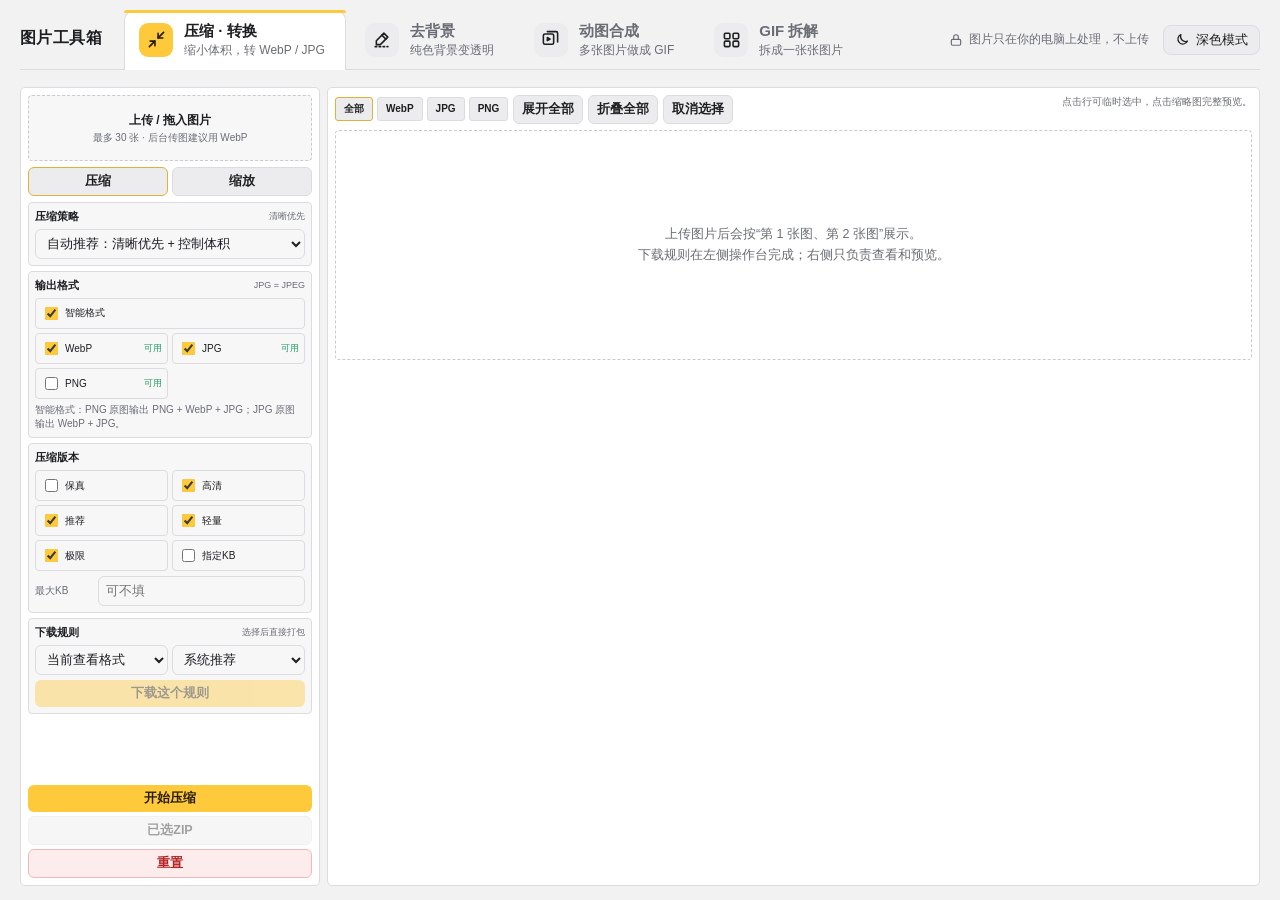
==== public/compress/index.html @ 9d36c6ed "Add files via upload" ====
<!doctype html>
<html lang="zh-CN">
<head>
<meta charset="utf-8">
<meta name="viewport" content="width=device-width,initial-scale=1,viewport-fit=cover">
<title>智能图片处理</title>
<style>
:root{--c-deep:#141517;--c-sunk:#1a1b1e;--c-bg:#1c1d20;--c-head:#202125;--c-onAccent:#231a00;--c-panel:#242529;--c-row:#26272b;--c-best:#27241b;--c-s2:#2a2b30;--c-dropHi:#2c2820;--c-btn:#2d2e33;--c-sel:#2f2a1a;--c-selBest:#352d17;--c-line:#36383e;--c-dangerBg:#3a2224;--c-badge:#3a3019;--c-tabOn:#3a321c;--c-line2:#45474e;--c-good:#5bd39a;--c-dangerLine:#6a3033;--c-badgeLine:#6b5420;--c-tabOnLine:#8a6e22;--c-muted:#9a9ba3;--c-muted2:#a9aab1;--c-text:#ededef;--c-red:#f07272;--c-dangerText2:#f49a9a;--c-dangerText:#ffc2c2;--c-accent:#ffc93c;--c-recText:#ffd36b}
:root[data-theme="light"]{--c-deep:#e9e9ec;--c-sunk:#f7f7f8;--c-bg:#f2f2f3;--c-head:#f7f7f8;--c-onAccent:#231a00;--c-panel:#ffffff;--c-row:#fafafb;--c-best:#fffaeb;--c-s2:#efeff1;--c-dropHi:#fff6dc;--c-btn:#ececee;--c-sel:#fff6dc;--c-selBest:#ffefbf;--c-line:#dcdce0;--c-dangerBg:#fdecec;--c-badge:#fff1c4;--c-tabOn:#fff1c4;--c-line2:#c9cacf;--c-good:#1f9d62;--c-dangerLine:#f2b8b8;--c-badgeLine:#e6c46a;--c-tabOnLine:#e0b23a;--c-muted:#6b6d75;--c-muted2:#5d5f66;--c-text:#1d1e21;--c-red:#d64545;--c-dangerText2:#c23b3b;--c-dangerText:#b42323;--c-accent:#ffc93c;--c-recText:#9a6a00}

:root{
  --bg:var(--c-bg);
  --panel:var(--c-panel);
  --line:var(--c-line);
  --line2:var(--c-line2);
  --text:var(--c-text);
  --muted:var(--c-muted);
  --green:var(--c-accent);
  --gold:var(--c-accent);
  --red:var(--c-red);
}
*{box-sizing:border-box}
html,body{
  margin:0;
  height:100%;
  overflow:hidden;
  background:var(--bg);
  color:var(--text);
  font-family:-apple-system,BlinkMacSystemFont,"Segoe UI",Roboto,Arial,"PingFang SC","Microsoft YaHei",sans-serif;
}
body{padding:8px;font-size:12px}
button,input,select{font:inherit}
button{
  border:0;
  border-radius:4px;
  padding:6px 8px;
  font-weight:700;
  cursor:pointer;
  background:var(--c-text);
  color:var(--c-bg);
  line-height:1.2;
}
button.primary{background:var(--green);color:var(--c-onAccent)}
button.gold{background:var(--gold);color:var(--c-onAccent)}
button.ghost{background:var(--c-btn);border:1px solid var(--line);color:var(--text)}
button.danger{background:var(--c-dangerBg);border:1px solid var(--c-dangerLine);color:var(--c-dangerText)}
button:disabled{opacity:.42;cursor:not-allowed}
input,select{
  width:100%;
  background:var(--c-sunk);
  border:1px solid var(--line);
  border-radius:4px;
  color:var(--text);
  padding:6px 7px;
  outline:none;
  height:30px;
}
input:focus,select:focus{border-color:var(--green)}
.hidden{display:none!important}
.wrap{
  height:100%;
  max-width:1600px;
  margin:0 auto;
  display:flex;
  flex-direction:column;
  gap:7px;
}
.top{
  height:42px;
  flex:0 0 auto;
  display:flex;
  align-items:center;
  justify-content:space-between;
  gap:8px;
  background:var(--c-panel);
  border:1px solid var(--line);
  border-radius:5px;
  padding:6px 8px;
}
.brand{display:flex;align-items:center;gap:8px;min-width:0}
.logo{width:22px;height:22px;border-radius:3px;background:linear-gradient(135deg,var(--green),var(--gold))}
.brand h1{font-size:14px;line-height:1.1;margin:0}
.brand p{font-size:10px;color:var(--muted);margin:2px 0 0;white-space:nowrap;overflow:hidden;text-overflow:ellipsis}
.topActions{display:flex;gap:5px;align-items:center;flex-wrap:wrap}
.app{
  flex:1 1 auto;
  min-height:0;
  display:grid;
  grid-template-columns:300px minmax(0,1fr);
  gap:7px;
  overflow:hidden;
}
.app.hideConsole{grid-template-columns:1fr}
.app.hideConsole .console{display:none}
.console{
  height:100%;
  overflow:hidden;
  background:var(--c-panel);
  border:1px solid var(--line);
  border-radius:5px;
  padding:7px;
  display:flex;
  flex-direction:column;
  gap:6px;
}
.stage{
  height:100%;
  overflow-y:auto;
  overflow-x:hidden;
  background:var(--c-panel);
  border:1px solid var(--line);
  border-radius:5px;
  padding:7px;
}
.drop{
  height:66px;
  flex:0 0 auto;
  border:1px dashed var(--line2);
  border-radius:4px;
  display:grid;
  place-items:center;
  text-align:center;
  cursor:pointer;
  background:var(--c-sunk);
  padding:6px;
}
.drop:hover,.drop.drag{border-color:var(--green);background:var(--c-dropHi)}
.drop b{display:block;font-size:12px;margin-bottom:2px}
.drop span{display:block;font-size:10px;color:var(--muted);line-height:1.35}
#fileInput{display:none}
.progress{
  display:none;
  flex:0 0 auto;
  border:1px solid var(--line);
  border-radius:4px;
  background:var(--c-sunk);
  padding:6px;
}
.progressText{
  font-size:10px;
  color:var(--c-text);
  white-space:nowrap;
  overflow:hidden;
  text-overflow:ellipsis;
  margin-bottom:5px;
}
.bar{height:5px;background:var(--c-btn);border-radius:99px;overflow:hidden}
.bar i{display:block;width:0%;height:100%;background:var(--green);border-radius:99px}
.tabs{flex:0 0 auto;display:grid;grid-template-columns:1fr 1fr;gap:4px}
.tabBtn{background:var(--c-head);border:1px solid var(--line);color:var(--muted);padding:6px}
.tabBtn.active{background:var(--c-tabOn);border-color:var(--c-tabOnLine);color:#fff}
.panel{
  display:none;
  flex:1 1 auto;
  min-height:0;
  overflow:hidden;
}
.panel.active{display:block}
.block{
  border:1px solid var(--line);
  background:var(--c-sunk);
  border-radius:4px;
  padding:6px;
  margin-bottom:5px;
}
.block h3{
  font-size:11px;
  margin:0 0 5px;
  display:flex;
  justify-content:space-between;
  align-items:center;
  gap:6px;
}
.block h3 small{font-size:9px;color:var(--muted);font-weight:400}
.grid2{display:grid;grid-template-columns:1fr 1fr;gap:4px}
.check{
  display:flex;
  align-items:center;
  gap:4px;
  background:var(--c-head);
  border:1px solid var(--line);
  border-radius:4px;
  padding:5px;
  font-size:10px;
  min-height:27px;
  user-select:none;
}
.check input{width:auto;height:auto;accent-color:var(--green)}
.check .support{margin-left:auto;font-size:9px;color:var(--c-good)}
.check .support.no{color:var(--c-dangerText2)}
.field{display:grid;grid-template-columns:58px 1fr;gap:5px;align-items:center;margin-top:5px}
.field span{font-size:10px;color:var(--muted)}
.tip{font-size:10px;color:var(--muted);line-height:1.42;margin-top:4px}
.consoleActions{
  flex:0 0 auto;
  display:grid;
  grid-template-columns:1fr 1fr;
  gap:4px;
}
.consoleActions .full{grid-column:1/-1}
.stats{display:grid;grid-template-columns:repeat(5,1fr);gap:5px;margin-bottom:7px}
.stat{background:var(--c-head);border:1px solid var(--line);border-radius:4px;padding:6px}
.stat b{display:block;font-size:14px;line-height:1.05;margin-bottom:1px}
.stat span{font-size:9px;color:var(--muted)}
.stageTools{
  display:flex;
  justify-content:space-between;
  align-items:flex-start;
  gap:6px;
  margin-bottom:6px;
}
.stageToolsLeft,.stageToolsRight{display:flex;align-items:center;gap:5px;flex-wrap:wrap}
.formatTabs{
  display:flex;
  align-items:center;
  gap:4px;
  flex-wrap:wrap;
}
.formatTab{
  background:var(--c-head);
  border:1px solid var(--line);
  color:var(--muted);
  padding:5px 8px;
  border-radius:3px;
  font-size:10px;
}
.formatTab.active{
  background:var(--c-tabOn);
  border-color:var(--c-tabOnLine);
  color:#fff;
}
.smallText{font-size:10px;color:var(--muted)}
.empty{
  min-height:230px;
  border:1px dashed var(--line2);
  border-radius:4px;
  display:grid;
  place-items:center;
  text-align:center;
  color:var(--muted);
  line-height:1.7;
  padding:20px;
}
.imageCard{border:1px solid var(--line);background:var(--c-sunk);border-radius:4px;margin-bottom:6px;overflow:hidden}
.imageHead{
  display:grid;
  grid-template-columns:84px 44px minmax(0,max-content) auto;
  justify-content:start;
  gap:6px;
  align-items:center;
  padding:6px;
  background:var(--c-head);
  border-bottom:1px solid var(--line);
}
.imageHead.collapsed{border-bottom:0}
.originalThumb{width:44px;height:44px;border-radius:3px;object-fit:contain;object-position:center;background:#fff;cursor:zoom-in}
.imageTitleLine{display:flex;align-items:center;gap:6px;min-width:0}
.indexTag{flex:0 0 auto;color:var(--c-bg);background:var(--green);border-radius:3px;padding:2px 5px;font-size:10px;font-weight:800}
.imageName{min-width:0;max-width:420px;font-weight:800;font-size:12px;white-space:nowrap;overflow:hidden;text-overflow:ellipsis}
.imageMeta{font-size:10px;color:var(--muted);line-height:1.45;margin-top:2px}
.headActions{display:flex;align-items:center;gap:4px;flex-wrap:wrap;justify-content:flex-start;margin-top:4px}
.bestBadge{background:var(--c-badge);border:1px solid var(--c-badgeLine);color:var(--c-recText);border-radius:3px;padding:4px 6px;font-size:10px;font-weight:800;white-space:nowrap}
.waitBadge{background:var(--c-row);border:1px solid var(--line);color:var(--c-muted2)}
.bestLine{
  display:grid;
  grid-template-columns:84px 34px 112px 68px 68px 68px 54px 72px 1fr;
  gap:6px;
  align-items:center;
  padding:5px 6px;
  border-top:1px solid var(--line);
  background:var(--c-row);
  font-size:10px;
  cursor:pointer;
}
.bestLine.selected{background:var(--c-sel);box-shadow:inset 3px 0 0 var(--green)}
.bestLine .miniThumb{width:34px;height:34px}
.resultTable{border-top:1px solid var(--line)}
.rowHeader,.resultRow{
  display:grid;
  grid-template-columns:84px 34px 112px 68px 68px 68px 54px 72px 1fr;
  gap:6px;
  align-items:center;
}
.rowHeader{padding:4px 6px;color:var(--muted);font-size:9px;background:var(--c-panel);border-bottom:1px solid var(--line)}
.resultRow{
  min-height:38px;
  padding:4px 6px;
  font-size:10px;
  border-bottom:1px solid var(--c-btn);
  cursor:pointer;
  transition:background .12s;
}
.resultRow:last-child{border-bottom:0}
.resultRow:hover{background:var(--c-s2)}
.resultRow.best{background:var(--c-best)}
.resultRow.selected{background:var(--c-sel);box-shadow:inset 3px 0 0 var(--green)}
.resultRow.selected.best{background:var(--c-selBest);box-shadow:inset 3px 0 0 var(--gold)}
.resultThumb,.miniThumb{border-radius:3px;object-fit:contain;object-position:center;background:#fff;cursor:zoom-in}
.resultThumb{width:34px;height:34px}
.mainText b{display:block;font-size:10px;margin-bottom:1px;white-space:nowrap;overflow:hidden;text-overflow:ellipsis}
.mainText small{display:block;font-size:9px;color:var(--muted)}
.good{color:var(--c-good)}
.bad{color:var(--c-dangerText2)}
.useText{font-size:9px;color:var(--muted);white-space:nowrap;overflow:hidden;text-overflow:ellipsis}
.downloadBtn{font-size:12px;padding:7px 0;border-radius:6px;justify-self:stretch;width:100%}
.recText{color:var(--c-recText);font-weight:700}
.pending{padding:8px;color:var(--muted);font-size:10px;line-height:1.5;border-top:1px solid var(--line)}
.modal{
  position:fixed;
  inset:0;
  background:rgba(0,0,0,.82);
  display:none;
  align-items:center;
  justify-content:center;
  padding:10px;
  z-index:99;
}
.modal.show{display:flex}
.modalBox{
  width:calc(100vw - 20px);
  height:calc(100vh - 20px);
  max-width:1280px;
  max-height:920px;
  background:var(--c-deep);
  border:1px solid var(--line2);
  border-radius:5px;
  overflow:hidden;
  display:flex;
  flex-direction:column;
}
.modalHead{
  height:36px;
  flex:0 0 auto;
  display:flex;
  align-items:center;
  justify-content:space-between;
  border-bottom:1px solid var(--line);
  padding:0 8px;
  font-size:11px;
}
.modalBody{
  flex:1 1 auto;
  min-height:0;
  display:flex;
  align-items:center;
  justify-content:center;
  overflow:hidden;
  background:var(--c-text);
  padding:8px;
}
.modalBody img{
  display:block;
  width:auto;
  height:auto;
  max-width:100%;
  max-height:100%;
  object-fit:contain;
  object-position:center center;
}
.dlBar{
  position:sticky;
  top:0;
  z-index:5;
  display:flex;
  align-items:center;
  gap:6px;
  flex-wrap:wrap;
  margin-bottom:7px;
  padding:6px;
  background:var(--c-head);
  border:1px solid var(--line);
  border-radius:4px;
}
.dlInfo{font-size:11px;color:var(--muted);margin-left:6px;line-height:1.4}
.dlInfo b{color:var(--text)}
.dlBar .big{width:150px;height:32px;padding:0;font-size:12px;text-align:center}
.dlBar .check{min-height:30px}
@media(max-width:1080px){
  html,body{overflow:auto;height:auto}
  .wrap{height:auto}
  .app{grid-template-columns:1fr;height:auto;overflow:visible}
  .console{height:auto;overflow:visible}
  .stage{height:auto;overflow:visible}
  .stats{grid-template-columns:repeat(3,1fr)}
}
@media(max-width:760px){
  body{padding:6px}
  .top{height:auto;align-items:flex-start;flex-direction:column}
  .brand p{white-space:normal}
  .stats{grid-template-columns:repeat(2,1fr)}
  .stageTools{flex-direction:column}
  .imageHead{grid-template-columns:84px 40px minmax(0,1fr) auto}
  .originalThumb{width:40px;height:40px}
  .rowHeader{display:none}
  .resultRow,.bestLine{grid-template-columns:84px 32px 1fr 60px 60px;gap:5px}
  .resultRow .hideMobile,.bestLine .hideMobile{display:none}
  body{padding-bottom:130px}
  .dlBar{position:fixed;left:0;right:0;bottom:0;top:auto;margin:0;border-radius:0;border-width:1px 0 0;z-index:50}
  .dlInfo{width:100%;margin-left:0;order:-1}
}

/* ---- 和全站统一 ---- */
body{padding:0 20px 14px;font-size:12.5px}
.wrap{max-width:1440px}
.wrap>.appbar{margin-bottom:10px}
button{border-radius:6px}
input,select{border-radius:6px}

:root[data-theme="light"] button:not(.primary):not(.gold):not(.ghost):not(.danger){background:#ececee;color:#1d1e21}
</style>
<link rel="stylesheet" href="../assets/site.css">
<script src="../assets/site.js"></script>
</head>
<body>
<div class="wrap">
  <header class="appbar" data-active="compress"></header>

  <main id="app" class="app">
    <aside class="console">
      <label id="drop" class="drop" for="fileInput">
        <div>
          <b>上传 / 拖入图片</b>
          <span>最多 30 张 · 后台传图建议用 WebP</span>
        </div>
        <input id="fileInput" type="file" accept="image/*" multiple>
      </label>

      <div id="progress" class="progress">
        <div id="progressText" class="progressText">准备处理...</div>
        <div class="bar"><i id="progressBar"></i></div>
      </div>

      <div class="tabs">
        <button id="tabCompress" class="tabBtn active">压缩</button>
        <button id="tabResize" class="tabBtn">缩放</button>
      </div>

      <div id="panelCompress" class="panel active">
        <div class="block">
          <h3>压缩策略 <small>清晰优先</small></h3>
          <select id="smartMode">
            <option value="balanced" selected>自动推荐：清晰优先 + 控制体积</option>
            <option value="banner">Banner / 主图：高清优先</option>
            <option value="thumb">缩略图 / 列表：清晰后再减体积</option>
          </select>
        </div>

        <div class="block">
          <h3>输出格式 <small>JPG = JPEG</small></h3>
          <label class="check" style="margin-bottom:4px">
            <input id="autoFormat" type="checkbox" checked>智能格式
          </label>
          <div id="formatBox" class="grid2">
            <label class="check"><input type="checkbox" value="image/webp" checked>WebP <span id="s-webp" class="support">检测</span></label>
            <label class="check"><input type="checkbox" value="image/jpeg" checked>JPG <span id="s-jpeg" class="support">检测</span></label>
            <label class="check"><input type="checkbox" value="image/png">PNG <span id="s-png" class="support">检测</span></label>
          </div>
          <div class="tip">智能格式：PNG 原图输出 PNG + WebP + JPG；JPG 原图输出 WebP + JPG。</div>
        </div>

        <div class="block">
          <h3>压缩版本 <small></small></h3>
          <div id="profileBox" class="grid2">
            <label class="check"><input type="checkbox" value="max">保真</label>
            <label class="check"><input type="checkbox" value="high" checked>高清</label>
            <label class="check"><input type="checkbox" value="recommend" checked>推荐</label>
            <label class="check"><input type="checkbox" value="light" checked>轻量</label>
            <label class="check"><input type="checkbox" value="tiny" checked>极限</label>
            <label class="check"><input type="checkbox" value="custom">指定KB</label>
          </div>
          <div class="field"><span>最大KB</span><input id="customKb" type="number" min="1" placeholder="可不填"></div>
        </div>

        <div class="block">
          <h3>下载规则 <small>选择后直接打包</small></h3>
          <div class="grid2">
            <select id="packFormatSelect">
              <option value="current">当前查看格式</option>
              <option value="all">全部格式</option>
              <option value="image/webp">WebP</option>
              <option value="image/jpeg">JPG</option>
              <option value="image/png">PNG</option>
            </select>
            <select id="packProfileSelect">
              <option value="best">系统推荐</option>
              <option value="max">保真</option>
              <option value="high">高清</option>
              <option value="recommend">推荐</option>
              <option value="light">轻量</option>
              <option value="tiny">极限</option>
              <option value="custom">指定KB</option>
              <option value="smallest">最小体积</option>
              <option value="banner">Banner包</option>
              <option value="thumb">缩略图包</option>
              <option value="all">全部压缩</option>
            </select>
          </div>
          <button id="downloadRuleBtn" class="gold full" style="width:100%;margin-top:5px" disabled>下载这个规则</button>
        </div>
      </div>

      <div id="panelResize" class="panel">
        <div class="block">
          <h3>缩放方式 <small>保持原格式</small></h3>
          <select id="resizeMode">
            <option value="batch" selected>批量尺寸</option>
            <option value="maxEdge">限制最长边</option>
            <option value="width">指定宽度，高度等比</option>
            <option value="height">指定高度，宽度等比</option>
            <option value="percent">按百分比缩放</option>
          </select>
          <div class="field"><span>数值</span><input id="resizeValue" type="number" min="1" placeholder="800 / 50"></div>
          <div class="tip">缩放只改像素尺寸，不改变图片格式。</div>
        </div>

        <div class="block">
          <h3>批量尺寸 <small>原格式输出</small></h3>
          <input id="batchSizes" type="text" value="16,32,168,192,512">
          <label class="check" style="margin-top:4px">
            <input id="squareCrop" type="checkbox">居中裁剪成正方形
          </label>
          <label class="check" style="margin-top:4px">
            <input id="makeIco" type="checkbox">额外生成 favicon.ico
          </label>
          <div class="tip">普通缩放完整等比显示；只有勾选裁剪才会裁成正方形。</div>
        </div>
      </div>

      <div id="compressActions" class="consoleActions">
        <button id="startCompressBtn" class="primary full">开始压缩</button>
        <button id="downloadSelectedBtn" class="ghost full" disabled>已选ZIP</button>
        <button id="clearBtn" class="danger full">重置</button>
      </div>

      <div id="resizeActions" class="consoleActions hidden">
        <button id="startResizeBtn" class="primary full">开始缩放</button>
        <button id="downloadResizePackBtn" class="gold" disabled>缩放包</button>
        <button id="downloadIcoPackBtn" class="ghost" disabled>ICO包</button>
        <button id="downloadSelectedResizeBtn" class="ghost" disabled>已选ZIP</button>
        <button id="clearBtn2" class="danger full">重置</button>
      </div>
    </aside>

    <section class="stage">
      <div id="dlBar" class="dlBar hidden">
        <button id="dlAllZipBtn" class="gold big">一键下载 (ZIP)</button>
        <button id="dlAllFilesBtn" class="ghost big" title="不打包，逐张保存；浏览器首次会询问是否允许下载多个文件">逐张下载</button>
        <div class="dlInfo"><b id="dlTitle">一键下载</b><br><span id="dlDesc">-</span></div>
      </div>


      <div class="stageTools">
        <div class="stageToolsLeft">
          <div id="formatTabs" class="formatTabs">
            <button class="formatTab active" data-format="all">全部</button>
            <button class="formatTab" data-format="image/webp">WebP</button>
            <button class="formatTab" data-format="image/jpeg">JPG</button>
            <button class="formatTab" data-format="image/png">PNG</button>
          </div>

          <button id="expandAllBtn" class="ghost">展开全部</button>
          <button id="collapseAllBtn" class="ghost">折叠全部</button>
          <button id="selectNoneBtn" class="ghost">取消选择</button>
        </div>

        <div class="stageToolsRight">
          <span class="smallText">点击行可临时选中，点击缩略图完整预览。</span>
        </div>
      </div>

      <div id="list">
        <div class="empty">
          上传图片后会按“第 1 张图、第 2 张图”展示。<br>
          下载规则在左侧操作台完成；右侧只负责查看和预览。
        </div>
      </div>
    </section>
  </main>
</div>

<div id="modal" class="modal">
  <div class="modalBox">
    <div class="modalHead">
      <b id="modalTitle">图片预览</b>
      <button id="modalClose" class="ghost">关闭</button>
    </div>
    <div class="modalBody">
      <img id="modalImg" src="" alt="">
    </div>
  </div>
</div>

<script>
(function(){
  'use strict';

  var MAX_FILES = 30;
  var uploads = [];
  var groups = [];
  var results = [];
  var urls = [];
  var processing = false;
  var support = {};
  var browserWorker = null;
  var workerResolvers = {};
  var currentTab = 'compress';
  var currentFormatFilter = 'all';

  var els = {
    app:document.getElementById('app'),
    fileInput:document.getElementById('fileInput'),
    drop:document.getElementById('drop'),
    list:document.getElementById('list'),

    tabCompress:document.getElementById('tabCompress'),
    tabResize:document.getElementById('tabResize'),
    panelCompress:document.getElementById('panelCompress'),
    panelResize:document.getElementById('panelResize'),

    compressActions:document.getElementById('compressActions'),
    resizeActions:document.getElementById('resizeActions'),

    formatTabs:document.getElementById('formatTabs'),

    packFormatSelect:document.getElementById('packFormatSelect'),
    packProfileSelect:document.getElementById('packProfileSelect'),
    downloadRuleBtn:document.getElementById('downloadRuleBtn'),

    startCompressBtn:document.getElementById('startCompressBtn'),
    startResizeBtn:document.getElementById('startResizeBtn'),

    clearBtn:document.getElementById('clearBtn'),
    clearBtn2:document.getElementById('clearBtn2'),

    downloadSelectedBtn:document.getElementById('downloadSelectedBtn'),

    downloadResizePackBtn:document.getElementById('downloadResizePackBtn'),
    downloadIcoPackBtn:document.getElementById('downloadIcoPackBtn'),
    downloadSelectedResizeBtn:document.getElementById('downloadSelectedResizeBtn'),

    expandAllBtn:document.getElementById('expandAllBtn'),
    collapseAllBtn:document.getElementById('collapseAllBtn'),
    selectNoneBtn:document.getElementById('selectNoneBtn'),

    progress:document.getElementById('progress'),
    progressText:document.getElementById('progressText'),
    progressBar:document.getElementById('progressBar'),

    modal:document.getElementById('modal'),
    modalImg:document.getElementById('modalImg'),
    modalTitle:document.getElementById('modalTitle'),
    modalClose:document.getElementById('modalClose'),

    dlBar:document.getElementById('dlBar'),
    dlTitle:document.getElementById('dlTitle'),
    dlDesc:document.getElementById('dlDesc'),
    dlAllZipBtn:document.getElementById('dlAllZipBtn'),
    dlAllFilesBtn:document.getElementById('dlAllFilesBtn')
  };

  init();

  async function init(){
    window.__addFiles = addFiles;
    bind();
    await detectSupport();
    createLocalWorker();
    render();
    updateStats();
    updateButtons();
  }

  function bind(){
    els.tabCompress.onclick = function(){ switchTab('compress'); };
    els.tabResize.onclick = function(){ switchTab('resize'); };

    els.fileInput.onchange = function(e){ addFiles(e.target.files); };

    els.drop.ondragover = function(e){
      e.preventDefault();
      els.drop.classList.add('drag');
    };

    els.drop.ondragleave = function(){
      els.drop.classList.remove('drag');
    };

    els.drop.ondrop = function(e){
      e.preventDefault();
      els.drop.classList.remove('drag');
      addFiles(e.dataTransfer.files);
    };

    els.formatTabs.onclick = function(e){
      var btn = e.target.closest('[data-format]');
      if(!btn) return;

      currentFormatFilter = btn.getAttribute('data-format');

      Array.prototype.slice.call(document.querySelectorAll('.formatTab')).forEach(function(x){
        x.classList.toggle('active', x === btn);
      });

      render();
      updateButtons();
    };

    els.downloadRuleBtn.onclick = function(){
      var items = getRuleDownloadItems();
      var formatLabel = formatPackName(resolveChosenFormat(els.packFormatSelect.value));
      var profileLabel = els.packProfileSelect.value;
      downloadZip(items, formatLabel + '-' + profileLabel + '.zip', formatLabel + '-' + profileLabel);
    };

    els.startCompressBtn.onclick = function(){ start('compress'); };
    els.startResizeBtn.onclick = function(){ start('resize'); };

    els.clearBtn.onclick = clearAll;
    els.clearBtn2.onclick = clearAll;


    els.downloadSelectedBtn.onclick = function(){
      downloadZip(results.filter(function(r){ return r.selected; }), 'selected-images.zip', 'Selected');
    };

    els.downloadSelectedResizeBtn.onclick = function(){
      downloadZip(results.filter(function(r){ return r.selected; }), 'selected-results.zip', 'Selected');
    };



    els.downloadResizePackBtn.onclick = function(){
      downloadZip(results.filter(function(r){ return r.mode === 'resize'; }), 'resize-package.zip', 'Resize');
    };

    els.downloadIcoPackBtn.onclick = function(){
      downloadZip(results.filter(function(r){ return r.mode === 'ico'; }), 'ico-package.zip', 'ICO');
    };

    els.expandAllBtn.onclick = function(){
      uploads.forEach(function(u){ u.collapsed = false; });
      render();
    };

    els.collapseAllBtn.onclick = function(){
      uploads.forEach(function(u){ u.collapsed = true; });
      render();
    };

    els.selectNoneBtn.onclick = function(){
      results.forEach(function(r){ r.selected = false; });
      render();
      updateStats();
      updateButtons();
    };

    els.list.onclick = function(e){
      var preview = e.target.closest('[data-preview]');
      if(preview){
        var type = preview.getAttribute('data-preview-type');

        if(type === 'original'){
          var u = uploads[Number(preview.getAttribute('data-index'))];
          if(u) openModal(u.url, u.name + ' / 原图 / ' + formatBytes(u.size));
          return;
        }

        var r = findResult(preview.getAttribute('data-preview'));
        if(r) openModal(r.url, r.sourceName + ' / ' + r.format + ' · ' + (r.displayProfileName || r.profileName) + ' / ' + formatBytes(r.size));
        return;
      }

      var download = e.target.closest('[data-download]');
      if(download){
        var r2 = findResult(download.getAttribute('data-download'));
        if(r2) downloadBlob(r2.blob, r2.singleName);
        return;
      }

      var toggle = e.target.closest('[data-toggle-card]');
      if(toggle){
        var index = Number(toggle.getAttribute('data-toggle-card'));
        if(uploads[index]){
          uploads[index].collapsed = !uploads[index].collapsed;
          render();
        }
        return;
      }

      var row = e.target.closest('[data-row-id]');
      if(row){
        var r3 = findResult(row.getAttribute('data-row-id'));
        if(r3){
          r3.selected = !r3.selected;
          render();
          updateStats();
          updateButtons();
        }
      }
    };

    els.dlAllZipBtn.onclick = function(){ quickDownloadZip(); };
    els.dlAllFilesBtn.onclick = function(){ quickDownloadFiles(getQuickItems()); };

    els.modalClose.onclick = closeModal;
    els.modal.onclick = function(e){ if(e.target === els.modal) closeModal(); };
    document.onkeydown = function(e){ if(e.key === 'Escape') closeModal(); };
  }

  function switchTab(name){
    currentTab = name;
    var isCompress = name === 'compress';

    els.tabCompress.classList.toggle('active', isCompress);
    els.tabResize.classList.toggle('active', !isCompress);

    els.panelCompress.classList.toggle('active', isCompress);
    els.panelResize.classList.toggle('active', !isCompress);

    els.compressActions.classList.toggle('hidden', !isCompress);
    els.resizeActions.classList.toggle('hidden', isCompress);

    els.formatTabs.classList.toggle('hidden', !isCompress);

    updateButtons();
    render();
  }

  function addFiles(fileList){
    var arr = Array.prototype.slice.call(fileList || []).filter(function(f){
      return /^image\//.test(f.type) || /[.](jpg|jpeg|png|webp|gif|bmp)$/i.test(f.name);
    });

    if(!arr.length) return;

    var room = MAX_FILES - uploads.length;

    if(room <= 0){
      alert('最多只能处理 ' + MAX_FILES + ' 张。');
      return;
    }

    if(arr.length > room){
      alert('最多 ' + MAX_FILES + ' 张，已自动截取。');
      arr = arr.slice(0, room);
    }

    arr.forEach(function(file){
      var url = URL.createObjectURL(file);
      urls.push(url);

      uploads.push({
        file:file,
        url:url,
        name:file.name,
        size:file.size,
        type:file.type,
        width:0,
        height:0,
        collapsed:true
      });
    });

    clearGeneratedOnly();
    render();
    updateStats();
    updateButtons();
  }

  async function detectSupport(){
    var list = [
      ['image/webp','s-webp'],
      ['image/jpeg','s-jpeg'],
      ['image/png','s-png']
    ];

    for(var i=0;i<list.length;i++){
      var mime = list[i][0];
      var id = list[i][1];

      support[mime] = await canEncode(mime);

      var el = document.getElementById(id);
      el.textContent = support[mime] ? '可用' : '不可用';
      el.className = support[mime] ? 'support' : 'support no';

      var input = document.querySelector('#formatBox input[value="' + mime + '"]');
      if(input && !support[mime]){
        input.checked = false;
        input.disabled = true;
      }
    }
  }

  function canEncode(mime){
    return new Promise(function(resolve){
      try{
        var c = document.createElement('canvas');
        c.width = 2;
        c.height = 2;
        c.getContext('2d').fillRect(0,0,2,2);

        c.toBlob(function(b){
          resolve(!!b && b.type === mime);
        }, mime, .8);
      }catch(e){
        resolve(false);
      }
    });
  }

  function createLocalWorker(){
    var workerSource = '(' + localImageWorker.toString() + ')();';
    var blob = new Blob([workerSource], { type:'application/javascript' });
    var workerUrl = URL.createObjectURL(blob);
    browserWorker = new Worker(workerUrl);
    urls.push(workerUrl);

    browserWorker.onmessage = function(e){
      var msg = e.data || {};
      var taskId = msg.taskId;

      if(msg.type === 'progress'){
        setProgress(msg.text || '处理中...', msg.ratio);
        return;
      }

      if(msg.type === 'result'){
        receiveWorkerResult(msg);
        return;
      }

      if(msg.type === 'done'){
        if(workerResolvers[taskId]){
          workerResolvers[taskId].resolve(msg);
          delete workerResolvers[taskId];
        }
        return;
      }

      if(msg.type === 'error'){
        if(workerResolvers[taskId]){
          workerResolvers[taskId].reject(new Error(msg.error || '处理失败'));
          delete workerResolvers[taskId];
        }
      }
    };

    browserWorker.onerror = function(err){
      console.error(err);
      alert('浏览器本地处理线程启动失败，请换新版 Chrome / Edge 再试。');
    };
  }

  function receiveWorkerResult(msg){
    var r = msg.result;
    var blob = new Blob([r.buffer], { type:r.mime || 'application/octet-stream' });
    var url = URL.createObjectURL(blob);
    urls.push(url);

    var result = {
      id:r.id,
      groupId:r.groupId,
      uploadIndex:r.uploadIndex,
      sourceName:r.sourceName,
      mode:r.mode,
      mime:r.mime,
      format:r.format,
      profileId:r.profileId,
      profileName:r.profileName,
      displayProfileName:r.displayProfileName || r.profileName,
      use:r.use,
      blob:blob,
      url:url,
      size:blob.size,
      originalSize:r.originalSize,
      width:r.width,
      height:r.height,
      quality:r.quality,
      saveRate:r.saveRate,
      selected:false,
      best:false,
      singleName:r.singleName,
      downloadName:r.downloadName
    };

    results.push(result);

    var g = groups.find(function(x){ return x.id === result.groupId; });
    if(g) g.items.push(result);
  }

  async function start(mode){
    if(processing) return;

    if(!uploads.length){
      alert('请先上传图片。');
      return;
    }

    if(mode === 'compress'){
      var selectedProfiles = getSelectedProfiles();

      if(!selectedProfiles.length){
        alert('请选择至少一个压缩版本。');
        return;
      }

      if(selectedProfiles.indexOf('custom') >= 0 && !getCustomBytes()){
        alert('你选择了指定KB，请填写最大 KB。');
        return;
      }
    }

    clearGeneratedOnly();

    processing = true;
    setProcessingButtons(true);
    els.progress.style.display = 'block';

    for(var i=0;i<uploads.length;i++){
      var u = uploads[i];

      var group = {
        id:'g_' + i + '_' + Date.now(),
        uploadIndex:i,
        name:u.name,
        items:[],
        noResult:false,
        error:'',
        done:false,
        mode:mode
      };

      groups.push(group);
      render();

      try{
        var ab = await u.file.arrayBuffer();

        var options = collectOptions(mode);
        var taskId = 'task_' + mode + '_' + i + '_' + Date.now();

        await runWorkerTask(taskId, {
          type:'process',
          taskId:taskId,
          mode:mode,
          groupId:group.id,
          uploadIndex:i,
          name:u.name,
          mime:u.file.type,
          size:u.file.size,
          buffer:ab,
          options:options,
          support:support
        }, [ab]);

        normalizeVersionNames(group.items);
        chooseBest(group.items, u.size, mode);

        group.noResult = group.items.length === 0;
        group.done = true;

        if(group.items.length){
          uploads[i].width = group.items[0].width;
          uploads[i].height = group.items[0].height;
        }

        uploads[i].collapsed = true;

        render();
        updateStats();
        updateButtons();
      }catch(e){
        group.error = e && e.message ? e.message : String(e);
        group.done = true;
        render();
      }
    }

    processing = false;
    setProcessingButtons(false);

    setProgress(mode === 'compress' ? '压缩完成。' : '缩放完成。', 1);

    render();
    updateStats();
    updateButtons();

  }

  function setProcessingButtons(disabled){
    els.startCompressBtn.disabled = disabled;
    els.startResizeBtn.disabled = disabled;
  }

  function collectOptions(mode){
    return {
      mode:mode,
      smartMode:document.getElementById('smartMode').value,
      autoFormat:document.getElementById('autoFormat').checked,
      formats:Array.prototype.slice.call(document.querySelectorAll('#formatBox input[type="checkbox"]:checked')).map(function(x){ return x.value; }),
      profiles:getSelectedProfiles(),
      customBytes:getCustomBytes(),
      resizeMode:document.getElementById('resizeMode').value,
      resizeValue:Number(document.getElementById('resizeValue').value || 0),
      batchSizes:parseSizeList(document.getElementById('batchSizes').value),
      squareCrop:document.getElementById('squareCrop').checked,
      makeIco:document.getElementById('makeIco').checked
    };
  }

  function runWorkerTask(taskId, payload, transfer){
    return new Promise(function(resolve, reject){
      workerResolvers[taskId] = { resolve:resolve, reject:reject };
      browserWorker.postMessage(payload, transfer || []);
    });
  }

  function getSelectedProfiles(){
    return Array.prototype.slice.call(document.querySelectorAll('#profileBox input[type="checkbox"]:checked')).map(function(x){
      return x.value;
    });
  }

  function getCustomBytes(){
    var kb = Number(document.getElementById('customKb').value || 0);
    return kb > 0 ? Math.round(kb * 1024) : 0;
  }

  function parseSizeList(text){
    return String(text || '')
      .split(',')
      .map(function(x){ return parseInt(x.trim(),10); })
      .filter(function(n){ return n && n > 0 && n <= 4096; })
      .slice(0,24);
  }

  function normalizeVersionNames(items){
    var compressItems = items.filter(function(r){
      return r.mode === 'compress';
    });

    var groupsByProfileAndFormat = {};

    compressItems.forEach(function(r){
      var key = r.mime + '|' + r.profileId;
      if(!groupsByProfileAndFormat[key]) groupsByProfileAndFormat[key] = [];
      groupsByProfileAndFormat[key].push(r);
    });

    Object.keys(groupsByProfileAndFormat).forEach(function(key){
      var list = groupsByProfileAndFormat[key];

      if(list.length === 1){
        list[0].displayProfileName = list[0].profileName;
        return;
      }

      list.sort(function(a,b){
        return a.size - b.size;
      });

      for(var i=0;i<list.length;i++){
        var r = list[i];

        if(i === 0){
          r.displayProfileName = r.profileName + '·最小';
        }else if(i === list.length - 1){
          r.displayProfileName = r.profileName + '·更清晰';
        }else{
          r.displayProfileName = r.profileName + '·均衡';
        }
      }
    });

    items.forEach(function(r){
      if(!r.displayProfileName){
        r.displayProfileName = r.profileName;
      }
    });
  }

  function chooseBest(items, originalSize, mode){
    if(!items.length) return;

    var source = items.slice();

    if(mode === 'resize'){
      source.sort(function(a,b){
        if(a.mode === 'ico' && b.mode !== 'ico') return 1;
        if(a.mode !== 'ico' && b.mode === 'ico') return -1;
        return b.width - a.width;
      });

      source[0].best = true;
      source[0].selected = true;
      return;
    }

    var preferred = source.filter(function(x){
      return x.profileId === 'high' && x.mime === 'image/webp';
    });

    if(!preferred.length){
      preferred = source.filter(function(x){
        return x.profileId === 'recommend' && x.mime === 'image/webp';
      });
    }

    if(!preferred.length){
      preferred = source.filter(function(x){ return x.profileId === 'high'; });
    }

    if(!preferred.length){
      preferred = source.filter(function(x){ return x.profileId === 'recommend'; });
    }

    if(!preferred.length){
      preferred = source.slice();
    }

    preferred.sort(function(a,b){
      return score(b, originalSize) - score(a, originalSize);
    });

    preferred[0].best = true;
    preferred[0].selected = true;
  }

  function score(r, originalSize){
    var save = originalSize ? (1 - r.size / originalSize) : 0;
    var q = r.quality || .5;

    var profileBonus =
      r.profileId === 'high' ? .30 :
      r.profileId === 'recommend' ? .24 :
      r.profileId === 'max' ? .20 :
      r.profileId === 'light' ? .08 :
      r.profileId === 'tiny' ? -.10 : 0;

    var formatBonus =
      r.mime === 'image/webp' ? .08 :
      r.mime === 'image/jpeg' ? .04 :
      0;

    return q * 1.35 + save * .65 + profileBonus + formatBonus;
  }

  function getVisibleItems(items){
    if(currentTab !== 'compress') return items;

    if(currentFormatFilter === 'all') return items;

    return items.filter(function(r){
      return r.mode === 'compress' && r.mime === currentFormatFilter;
    });
  }

  function resolveChosenFormat(value){
    if(value === 'current') return currentFormatFilter;
    return value;
  }

  function formatPackName(formatValue){
    if(formatValue === 'all') return 'all-formats';
    if(formatValue === 'image/webp') return 'webp';
    if(formatValue === 'image/jpeg') return 'jpg';
    if(formatValue === 'image/png') return 'png';
    return 'current-format';
  }

  function getRuleDownloadItems(){
    var formatValue = resolveChosenFormat(els.packFormatSelect.value);
    var profile = els.packProfileSelect.value;

    if(profile === 'smallest'){
      return getSmallestItemsByFormat(formatValue);
    }

    if(profile === 'banner'){
      return getBannerItems(formatValue);
    }

    if(profile === 'thumb'){
      return getThumbItems(formatValue);
    }

    return results.filter(function(r){
      if(r.mode !== 'compress') return false;

      if(formatValue !== 'all' && r.mime !== formatValue) return false;

      if(profile === 'all') return true;
      if(profile === 'best') return r.best;

      return r.profileId === profile;
    });
  }

  function getBannerItems(formatValue){
    return results.filter(function(r){
      if(r.mode !== 'compress') return false;
      if(formatValue && formatValue !== 'all' && r.mime !== formatValue) return false;
      return (r.profileId === 'max' || r.profileId === 'high') && (r.mime === 'image/webp' || r.mime === 'image/jpeg');
    });
  }

  function getThumbItems(formatValue){
    return results.filter(function(r){
      if(r.mode !== 'compress') return false;
      if(formatValue && formatValue !== 'all' && r.mime !== formatValue) return false;
      return (r.profileId === 'recommend' || r.profileId === 'light' || r.profileId === 'tiny');
    });
  }

  function getSmallestItemsByFormat(formatValue){
    var out = [];

    uploads.forEach(function(u, index){
      var set = results.filter(function(r){
        if(r.uploadIndex !== index) return false;
        if(r.mode !== 'compress') return false;
        if(formatValue !== 'all' && r.mime !== formatValue) return false;
        return true;
      });

      set.sort(function(a,b){ return a.size - b.size; });

      if(set[0]) out.push(set[0]);
    });

    return out;
  }

  function render(){
    if(!uploads.length){
      els.list.innerHTML = '<div class="empty">上传图片后会按“第 1 张图、第 2 张图”展示。<br>下载规则在左侧操作台完成；右侧只负责查看和预览。</div>';
      return;
    }

    var html = '';

    for(var i=0;i<uploads.length;i++){
      var u = uploads[i];
      var group = groups.find(function(g){ return g.uploadIndex === i; });
      var collapsed = !!u.collapsed;

      html += '<div class="imageCard">';
      var headBest = null;

      if(group && group.items && group.items.length){
        var visibleHeadItems = getVisibleItems(group.items);
        headBest = visibleHeadItems.find(function(x){ return x.best; }) || visibleHeadItems[0] || null;
      }

      html += '<div class="imageHead ' + (collapsed ? 'collapsed' : '') + '">';

      if(headBest){
        html += '<button class="downloadBtn gold" data-download="' + headBest.id + '" title="下载推荐版本">下载</button>';
      }else{
        html += '<button class="downloadBtn ghost" disabled>下载</button>';
      }

      html += '<img class="originalThumb" data-preview-type="original" data-preview="original" data-index="' + i + '" src="' + u.url + '" alt="">';

      html += '<div style="min-width:0">';
      html += '<div class="imageTitleLine">';
      html += '<span class="indexTag">第 ' + (i + 1) + ' 张</span>';
      html += '<div class="imageName">' + esc(u.name) + '</div>';
      html += '</div>';
      html += '<div class="imageMeta">原图：' + formatBytes(u.size) + (u.width ? ' ｜ ' + u.width + '×' + u.height + 'px' : '') + '</div>';

      if(headBest){
        html += '<div class="imageMeta">推荐：<span class="recText">' + esc(headBest.format) + ' · ' + esc(headBest.displayProfileName || headBest.profileName) + '</span> · ' + formatBytes(headBest.size) +
          ' <b class="' + (headBest.saveRate >= 0 ? 'good' : 'bad') + '">' + (headBest.saveRate >= 0 ? '-' : '+') + Math.abs(headBest.saveRate) + '%</b></div>';
      }else if(group){
        html += '<div class="imageMeta">' + (group.error ? '处理失败' : !group.done ? '处理中…' : group.items.length ? '当前格式无结果' : '无结果') + '</div>';
      }

      html += '</div>';
      html += '<button class="ghost" data-toggle-card="' + i + '">' + (collapsed ? '展开版本' : '折叠') + '</button>';
      html += '</div>';

      if(!group){
        if(!collapsed){
          html += '<div class="pending">已上传。点击“开始压缩”或“开始缩放”后显示结果。</div>';
        }
      }else if(group.error){
        html += '<div class="pending" style="color:#ffb7b7">处理失败：' + esc(group.error) + '</div>';
      }else if(group.noResult || !group.items.length){
        html += '<div class="pending">没有生成有效结果。缩放保持原格式，部分格式如 GIF/BMP 无法原格式输出。</div>';
      }else{
        var visibleItems = getVisibleItems(group.items);
        var bestItem = visibleItems.find(function(x){ return x.best; }) || visibleItems[0];

        if(!collapsed){
          if(!visibleItems.length){
            html += '<div class="pending">当前输出格式没有结果，请切换到“全部”或其他格式查看。</div>';
          }else{
            html += '<div class="resultTable">';
            html += '<div class="rowHeader">';
            html += '<span>下载</span><span>预览</span><span>格式/版本</span><span>原图</span><span>输出</span><span>减少</span><span>比例</span><span>尺寸</span><span>用途</span>';
            html += '</div>';

            visibleItems.forEach(function(r){
              html += renderResultRow(r);
            });

            html += '</div>';
          }
        }
      }

      html += '</div>';
    }

    els.list.innerHTML = html;
  }

  function renderBestLine(r){
    var cls = 'bestLine';
    if(r.selected) cls += ' selected';

    var reducedBytes = Math.max(0, r.originalSize - r.size);

    var html = '';
    html += '<div class="' + cls + '" data-row-id="' + r.id + '">';
    html += '<img class="miniThumb" data-preview="' + r.id + '" src="' + r.url + '" alt="">';
    html += '<button class="downloadBtn gold" data-download="' + r.id + '">下载</button>';
    html += '<div class="mainText"><b>' + esc(r.format) + ' · ' + esc(r.displayProfileName || r.profileName) + '</b><small>推荐下载</small></div>';
    html += '<span>' + formatBytes(r.originalSize) + '</span>';
    html += '<b>' + formatBytes(r.size) + '</b>';
    html += '<b class="' + (r.saveRate >= 0 ? 'good' : 'bad') + '">' + formatBytes(reducedBytes) + '</b>';
    html += '<b class="' + (r.saveRate >= 0 ? 'good' : 'bad') + '">' + (r.saveRate >= 0 ? '-' : '+') + Math.abs(r.saveRate) + '%</b>';
    html += '<span class="hideMobile">' + r.width + '×' + r.height + '</span>';
    html += '<span class="useText hideMobile">' + esc(r.use) + '</span>';
    html += '</div>';

    return html;
  }

  function renderResultRow(r){
    var cls = 'resultRow';
    if(r.best) cls += ' best';
    if(r.selected) cls += ' selected';

    var reducedBytes = Math.max(0, r.originalSize - r.size);

    var html = '';
    html += '<div class="' + cls + '" data-row-id="' + r.id + '">';
    html += '<button class="downloadBtn primary" data-download="' + r.id + '">下载</button>';
    html += '<img class="resultThumb" data-preview="' + r.id + '" src="' + r.url + '" alt="">';
    html += '<div class="mainText"><b>' + esc(r.format) + ' · ' + esc(r.displayProfileName || r.profileName) + '</b><small>' + (r.best ? '系统推荐' : esc(r.use)) + '</small></div>';
    html += '<span>' + formatBytes(r.originalSize) + '</span>';
    html += '<b>' + formatBytes(r.size) + '</b>';
    html += '<b class="' + (r.saveRate >= 0 ? 'good' : 'bad') + '">' + formatBytes(reducedBytes) + '</b>';
    html += '<b class="' + (r.saveRate >= 0 ? 'good' : 'bad') + '">' + (r.saveRate >= 0 ? '-' : '+') + Math.abs(r.saveRate) + '%</b>';
    html += '<span class="hideMobile">' + r.width + '×' + r.height + '</span>';
    html += '<span class="useText hideMobile">' + esc(r.use) + '</span>';
    html += '</div>';

    return html;
  }

  function updateStats(){}

  function updateButtons(){
    var hasBest = results.some(function(r){ return r.best; });
    var hasSelected = results.some(function(r){ return r.selected; });

    var compressResults = results.filter(function(r){ return r.mode === 'compress'; });
    var resizeResults = results.filter(function(r){ return r.mode === 'resize'; });
    var icoResults = results.filter(function(r){ return r.mode === 'ico'; });

    els.downloadSelectedBtn.disabled = !hasSelected;
    els.downloadRuleBtn.disabled = compressResults.length === 0;

    els.downloadResizePackBtn.disabled = resizeResults.length === 0;
    els.downloadIcoPackBtn.disabled = icoResults.length === 0;
    els.downloadSelectedResizeBtn.disabled = !hasSelected;

    updateDlBar();
  }

  /* ---------- 一键下载 ---------- */

  // 压缩：每张图取当前格式筛选下显示的那个推荐版本（和卡片上“下载推荐”一致）
  // 缩放：全部缩放结果 + ICO
  function getQuickItems(){
    if(currentTab === 'resize'){
      return results.filter(function(r){ return r.mode === 'resize' || r.mode === 'ico'; });
    }

    var out = [];

    groups.forEach(function(g){
      var visible = getVisibleItems(g.items.filter(function(r){ return r.mode === 'compress'; }));
      var best = visible.find(function(x){ return x.best; }) || visible[0];
      if(best) out.push(best);
    });

    return out;
  }

  function updateDlBar(){
    var items = getQuickItems();

    els.dlBar.classList.toggle('hidden', !results.length);
    els.dlAllZipBtn.disabled = !items.length || processing;
    els.dlAllFilesBtn.disabled = !items.length || processing;

    var total = items.reduce(function(s,r){ return s + r.size; },0);
    var orig = 0;
    var seen = {};
    items.forEach(function(r){
      if(!seen[r.uploadIndex]){ seen[r.uploadIndex] = 1; orig += r.originalSize; }
    });

    if(currentTab === 'resize'){
      els.dlTitle.textContent = '一键下载全部缩放结果';
      els.dlDesc.textContent = items.length + ' 个文件 · 共 ' + formatBytes(total);
      els.dlAllZipBtn.textContent = '一键下载 (ZIP)';
      els.dlAllFilesBtn.textContent = '逐张下载';
    }else{
      var fmt = currentFormatFilter === 'all' ? '推荐格式' : formatPackName(currentFormatFilter).toUpperCase();
      els.dlTitle.textContent = '一键下载每张图的推荐版';
      els.dlDesc.textContent = items.length + ' 张 · ' + fmt + ' · ' + formatBytes(orig) + ' → ' + formatBytes(total) +
        (orig ? '（省 ' + Math.max(0, Math.round((1 - total / orig) * 100)) + '%）' : '');
      els.dlAllZipBtn.textContent = '一键下载 ' + items.length + ' 张 (ZIP)';
      els.dlAllFilesBtn.textContent = '逐张下载 ' + items.length + ' 张';
    }
  }

  function quickDownloadZip(){
    var items = getQuickItems();
    var prefix = currentTab === 'resize' ? 'resized-' : 'compressed-';
    downloadFlatZip(items, prefix + stamp() + '.zip');
  }

  // ZIP 内直接放文件，不套多层文件夹，解压即用
  async function downloadFlatZip(items, zipName){
    if(!items.length){
      alert('没有可下载的图片。');
      return;
    }

    if(items.length === 1){
      downloadBlob(items[0].blob, items[0].singleName);
      return;
    }

    els.progress.style.display = 'block';
    setProgress('正在打包 ZIP：' + items.length + ' 个文件', null);

    var used = {};
    var files = items.map(function(r){
      var name = r.mode === 'ico' ? safeName(stripExt(r.sourceName)) + '-favicon.ico' : r.singleName;
      var base = name.replace(/([.][^.]+)$/, '');
      var ext = (name.match(/[.][^.]+$/) || [''])[0];
      var n = 1;
      while(used[name]){ n++; name = base + '-' + n + ext; }
      used[name] = 1;
      return { name:name, blob:r.blob };
    });

    var zip = await createZip(files);
    downloadBlob(zip, zipName);
    setProgress('ZIP 已生成：' + zipName, 1);
  }

  async function quickDownloadFiles(items){
    if(!items.length){
      alert('没有可下载的图片。');
      return;
    }

    els.progress.style.display = 'block';

    for(var i=0;i<items.length;i++){
      setProgress('逐张下载：' + (i + 1) + ' / ' + items.length, (i + 1) / items.length);
      downloadBlob(items[i].blob, items[i].singleName);
      await sleep(350);
    }

    setProgress('已下载 ' + items.length + ' 个文件', 1);
  }

  function stamp(){
    var d = new Date();
    function p(n){ return (n < 10 ? '0' : '') + n; }
    return d.getFullYear() + p(d.getMonth() + 1) + p(d.getDate()) + '-' + p(d.getHours()) + p(d.getMinutes());
  }

  function clearGeneratedOnly(){
    groups = [];
    results.forEach(function(r){
      try{ URL.revokeObjectURL(r.url); }catch(e){}
    });
    results = [];
  }

  function clearAll(){
    uploads = [];
    groups = [];
    results = [];

    urls.forEach(function(u){
      try{ URL.revokeObjectURL(u); }catch(e){}
    });

    urls = [];
    els.fileInput.value = '';
    els.progress.style.display = 'none';

    if(browserWorker){
      try{ browserWorker.terminate(); }catch(e){}
      browserWorker = null;
    }

    createLocalWorker();

    render();
    updateStats();
    updateButtons();
  }

  function setProgress(text, ratio){
    els.progressText.textContent = text;

    if(typeof ratio === 'number'){
      els.progressBar.style.width = Math.max(0, Math.min(100, Math.round(ratio * 100))) + '%';
    }
  }

  function findResult(id){
    return results.find(function(r){ return r.id === id; });
  }

  function openModal(src,title){
    els.modalImg.removeAttribute('src');
    els.modalTitle.textContent = title || '图片预览';
    els.modal.classList.add('show');
    requestAnimationFrame(function(){
      els.modalImg.src = src;
    });
  }

  function closeModal(){
    els.modal.classList.remove('show');
    els.modalImg.removeAttribute('src');
  }

  function downloadBlob(blob,name){
    var a = document.createElement('a');
    var url = URL.createObjectURL(blob);

    a.href = url;
    a.download = name;

    document.body.appendChild(a);
    a.click();
    a.remove();

    setTimeout(function(){ URL.revokeObjectURL(url); },1000);
  }

  async function downloadZip(items,zipName,rootName){
    if(!items.length){
      alert('没有可下载的图片。');
      return;
    }

    els.progress.style.display = 'block';
    setProgress('正在打包 ZIP：' + items.length + ' 个文件', null);

    var zip = await createZip(items.map(function(r){
      return {
        name:(rootName || 'Images') + '/' + r.downloadName,
        blob:r.blob
      };
    }));

    downloadBlob(zip, zipName);
    setProgress('ZIP 已生成：' + zipName, 1);
  }

  async function createZip(files){
    var encoder = new TextEncoder();
    var chunks = [];
    var central = [];
    var offset = 0;

    for(var i=0;i<files.length;i++){
      var data = new Uint8Array(await files[i].blob.arrayBuffer());
      var nameBytes = encoder.encode(files[i].name);
      var crc = crc32(data);

      var local = new Uint8Array(30 + nameBytes.length);
      var view = new DataView(local.buffer);

      view.setUint32(0,0x04034b50,true);
      view.setUint16(4,20,true);
      view.setUint16(6,0x0800,true);
      view.setUint16(8,0,true);
      view.setUint16(10,0,true);
      view.setUint16(12,0,true);
      view.setUint32(14,crc,true);
      view.setUint32(18,data.length,true);
      view.setUint32(22,data.length,true);
      view.setUint16(26,nameBytes.length,true);
      view.setUint16(28,0,true);
      local.set(nameBytes,30);

      chunks.push(local,data);

      var cd = new Uint8Array(46 + nameBytes.length);
      var cdv = new DataView(cd.buffer);

      cdv.setUint32(0,0x02014b50,true);
      cdv.setUint16(4,20,true);
      cdv.setUint16(6,20,true);
      cdv.setUint16(8,0x0800,true);
      cdv.setUint16(10,0,true);
      cdv.setUint16(12,0,true);
      cdv.setUint16(14,0,true);
      cdv.setUint32(16,crc,true);
      cdv.setUint32(20,data.length,true);
      cdv.setUint32(24,data.length,true);
      cdv.setUint16(28,nameBytes.length,true);
      cdv.setUint16(30,0,true);
      cdv.setUint16(32,0,true);
      cdv.setUint16(34,0,true);
      cdv.setUint16(36,0,true);
      cdv.setUint32(38,0,true);
      cdv.setUint32(42,offset,true);
      cd.set(nameBytes,46);

      central.push(cd);
      offset += local.length + data.length;
      await sleep(1);
    }

    var centralSize = central.reduce(function(s,c){ return s + c.length; },0);
    var centralOffset = offset;

    var end = new Uint8Array(22);
    var ev = new DataView(end.buffer);

    ev.setUint32(0,0x06054b50,true);
    ev.setUint16(4,0,true);
    ev.setUint16(6,0,true);
    ev.setUint16(8,files.length,true);
    ev.setUint16(10,files.length,true);
    ev.setUint32(12,centralSize,true);
    ev.setUint32(16,centralOffset,true);
    ev.setUint16(20,0,true);

    return new Blob(chunks.concat(central).concat([end]), { type:'application/zip' });
  }

  var crcTable = null;

  function makeCrcTable(){
    var table = [];

    for(var n=0;n<256;n++){
      var c = n;

      for(var k=0;k<8;k++){
        c = (c & 1) ? (0xedb88320 ^ (c >>> 1)) : (c >>> 1);
      }

      table[n] = c >>> 0;
    }

    return table;
  }

  function crc32(data){
    if(!crcTable) crcTable = makeCrcTable();

    var crc = 0 ^ (-1);

    for(var i=0;i<data.length;i++){
      crc = (crc >>> 8) ^ crcTable[(crc ^ data[i]) & 0xff];
    }

    return (crc ^ (-1)) >>> 0;
  }

  function sleep(ms){
    return new Promise(function(resolve){ setTimeout(resolve, ms); });
  }

  function stripExt(name){
    return String(name || 'image').replace(/[.][^.]+$/,'');
  }

  function safeName(name){
    return String(name || 'image')
      .replace(/[\u0000-\u001f]/g,'')
      .replace(/[\\/:*?"<>|]+/g,'-')
      .replace(/\s+/g,'-')
      .slice(0,90) || 'image';
  }

  function esc(s){
    return String(s).replace(/[&<>'"]/g,function(c){
      return {
        '&':'&amp;',
        '<':'&lt;',
        '>':'&gt;',
        "'":'&#39;',
        '"':'&quot;'
      }[c];
    });
  }

  function formatBytes(bytes){
    bytes = Number(bytes || 0);

    if(bytes < 1024) return bytes + ' B';

    if(bytes < 1024 * 1024){
      return (bytes / 1024).toFixed(bytes < 100 * 1024 ? 1 : 0) + ' KB';
    }

    return (bytes / 1024 / 1024).toFixed(2) + ' MB';
  }

  function localImageWorker(){
    'use strict';

    var profiles = {
      max:{ id:'max', name:'保真', folder:'00-保真', minQ:.94, maxQ:.99, target:.96, use:'重要主图 / 设计稿' },
      high:{ id:'high', name:'高清', folder:'01-高清', minQ:.88, maxQ:.96, target:.88, use:'Banner / 主图' },
      recommend:{ id:'recommend', name:'推荐', folder:'02-推荐', minQ:.78, maxQ:.90, target:.70, use:'网页 / 移动端' },
      light:{ id:'light', name:'轻量', folder:'03-轻量', minQ:.66, maxQ:.82, target:.55, use:'列表图 / 活动小图' },
      tiny:{ id:'tiny', name:'极限', folder:'04-极限', minQ:.54, maxQ:.72, target:.42, use:'仅缩略图 / 小预览' },
      custom:{ id:'custom', name:'指定KB', folder:'05-指定KB', minQ:.58, maxQ:.92, target:null, use:'指定大小' }
    };

    self.onmessage = async function(e){
      var msg = e.data || {};
      if(msg.type !== 'process') return;

      try{
        if(!self.OffscreenCanvas || !self.createImageBitmap){
          throw new Error('当前浏览器不支持后台图片处理，请使用新版 Chrome / Edge。');
        }

        await processImage(msg);
        self.postMessage({ type:'done', taskId:msg.taskId });
      }catch(err){
        self.postMessage({
          type:'error',
          taskId:msg.taskId,
          error:err && err.message ? err.message : String(err)
        });
      }
    };

    async function processImage(msg){
      var taskId = msg.taskId;
      var options = msg.options || {};
      var sourceName = msg.name;
      var sourceSize = msg.size;
      var sourceMime = normalizeInputMime(msg.mime, sourceName);
      var uploadIndex = msg.uploadIndex;
      var groupId = msg.groupId;

      postProgress(taskId, '解码图片：' + sourceName, .02);

      var blob = new Blob([msg.buffer], { type:msg.mime || 'application/octet-stream' });
      var bitmap = await createImageBitmap(blob, { imageOrientation:'from-image' });
      var originalWidth = bitmap.width;
      var originalHeight = bitmap.height;

      if(options.mode === 'resize'){
        await processResize({
          taskId:taskId,
          uploadIndex:uploadIndex,
          groupId:groupId,
          sourceName:sourceName,
          sourceSize:sourceSize,
          sourceMime:sourceMime,
          bitmap:bitmap,
          originalWidth:originalWidth,
          originalHeight:originalHeight,
          options:options
        });
      }else{
        await processCompress({
          taskId:taskId,
          uploadIndex:uploadIndex,
          groupId:groupId,
          sourceName:sourceName,
          sourceSize:sourceSize,
          sourceMime:sourceMime,
          bitmap:bitmap,
          originalWidth:originalWidth,
          originalHeight:originalHeight,
          options:options,
          support:msg.support || {}
        });
      }

      try{ bitmap.close(); }catch(e){}
    }

    async function processCompress(ctx){
      var transparent = await detectTransparency(ctx.bitmap, ctx.originalWidth, ctx.originalHeight, ctx.sourceMime);
      var formats = getCompressFormats(ctx.options, ctx.support, transparent, ctx.sourceMime);
      var profileIds = ctx.options.profiles || ['high','recommend','light'];
      var baseCanvas = drawToCanvas(ctx.bitmap, ctx.originalWidth, ctx.originalHeight, ctx.originalWidth, ctx.originalHeight, false, false);

      var total = Math.max(1, formats.length * profileIds.length);
      var done = 0;

      for(var f=0;f<formats.length;f++){
        var mime = formats[f];

        if(mime === 'image/png'){
          done++;
          postProgress(ctx.taskId, ctx.sourceName + ' / PNG / 原质', done / total);

          var pngProfile = pickPngProfile(profileIds);
          var pngCanvas = baseCanvas;
          var pngResult = await createPngResult(ctx, pngCanvas, pngProfile);

          if(pngResult){
            await sendResult(ctx.taskId, pngResult);
          }

          await sleep(1);
          continue;
        }

        var canvas = baseCanvas;

        if(mime === 'image/jpeg'){
          canvas = drawToCanvas(ctx.bitmap, ctx.originalWidth, ctx.originalHeight, ctx.originalWidth, ctx.originalHeight, true, false);
        }

        for(var p=0;p<profileIds.length;p++){
          var profile = profiles[profileIds[p]];
          if(!profile) continue;

          done++;
          postProgress(ctx.taskId, ctx.sourceName + ' / ' + mimeName(mime) + ' / ' + profile.name, done / total);

          var result = await createCompressResult(ctx, canvas, mime, profile);

          if(result){
            await sendResult(ctx.taskId, result);
          }

          await sleep(1);
        }
      }
    }

    function pickPngProfile(profileIds){
      var order = ['max','high','recommend','light','custom','tiny'];

      for(var i=0;i<order.length;i++){
        if(profileIds.indexOf(order[i]) >= 0){
          return profiles[order[i]];
        }
      }

      return profiles.high;
    }

    async function createPngResult(ctx, canvas, profile){
      if(!profile) return null;

      var pngBlob = await canvasToBlob(canvas, 'image/png', 1);

      if(!pngBlob) return null;
      if(pngBlob.size >= ctx.sourceSize && ctx.sourceMime === 'image/png') return null;
      if(profile.id === 'custom' && ctx.options.customBytes && pngBlob.size > ctx.options.customBytes) return null;

      return buildCompressResult(ctx, pngBlob, 'image/png', {
        id:profile.id,
        name:profile.id === 'custom' ? 'PNG指定' : 'PNG原质',
        folder:'PNG-原质',
        use:'透明图 / 原格式备份'
      }, 1);
    }

    async function processResize(ctx){
      var outputMime = getResizeOutputMime(ctx.sourceMime);
      var sizes = getResizeSizes(ctx.originalWidth, ctx.originalHeight, ctx.options);

      if(!outputMime){
        throw new Error('缩放保持原格式，但当前格式无法由浏览器原格式输出。请使用 JPG / PNG / WebP 图片。');
      }

      var total = sizes.length + (ctx.options.makeIco ? 1 : 0);

      for(var i=0;i<sizes.length;i++){
        var s = sizes[i];

        postProgress(ctx.taskId, ctx.sourceName + ' / 缩放 / ' + s.label, (i + 1) / total);

        var canvas = drawToCanvas(ctx.bitmap, ctx.originalWidth, ctx.originalHeight, s.width, s.height, outputMime === 'image/jpeg', s.crop);
        var quality = getResizeQuality(outputMime);
        var outBlob = await canvasToBlob(canvas, outputMime, quality);

        if(outBlob){
          var result = buildResizeResult(ctx, outBlob, outputMime, s.width, s.height, s.label, quality);
          await sendResult(ctx.taskId, result);
        }

        await sleep(1);
      }

      if(ctx.options.makeIco){
        postProgress(ctx.taskId, ctx.sourceName + ' / 生成 favicon.ico', .98);

        var icoBlob = await createIco(ctx.bitmap, ctx.originalWidth, ctx.originalHeight);
        var icoResult = buildIcoResult(ctx, icoBlob);
        await sendResult(ctx.taskId, icoResult);
      }
    }

    function normalizeInputMime(mime, name){
      mime = String(mime || '').toLowerCase();

      if(mime === 'image/jpg') return 'image/jpeg';
      if(mime === 'image/jpeg') return 'image/jpeg';
      if(mime === 'image/png') return 'image/png';
      if(mime === 'image/webp') return 'image/webp';

      var n = String(name || '').toLowerCase();

      if(/[.]jpe?g$/.test(n)) return 'image/jpeg';
      if(/[.]png$/.test(n)) return 'image/png';
      if(/[.]webp$/.test(n)) return 'image/webp';

      return '';
    }

    function getResizeOutputMime(sourceMime){
      if(sourceMime === 'image/jpeg') return 'image/jpeg';
      if(sourceMime === 'image/png') return 'image/png';
      if(sourceMime === 'image/webp') return 'image/webp';
      return '';
    }

    function getResizeQuality(mime){
      if(mime === 'image/jpeg') return .92;
      if(mime === 'image/webp') return .90;
      return 1;
    }

    function getCompressFormats(options, support, transparent, sourceMime){
      if(options.autoFormat){
        var arr = [];

        if(sourceMime === 'image/png'){
          if(support['image/png']) arr.push('image/png');
          if(support['image/webp']) arr.push('image/webp');
          if(support['image/jpeg']) arr.push('image/jpeg');
          return arr;
        }

        if(sourceMime === 'image/jpeg'){
          if(support['image/webp']) arr.push('image/webp');
          if(support['image/jpeg']) arr.push('image/jpeg');
          return arr;
        }

        if(sourceMime === 'image/webp'){
          if(support['image/webp']) arr.push('image/webp');
          if(support['image/jpeg']) arr.push('image/jpeg');
          if(transparent && support['image/png']) arr.push('image/png');
          return arr;
        }

        if(support['image/webp']) arr.push('image/webp');
        if(support['image/jpeg']) arr.push('image/jpeg');
        if(transparent && support['image/png']) arr.push('image/png');

        return arr.length ? arr : ['image/png'];
      }

      return (options.formats || []).filter(function(mime){
        return support[mime];
      });
    }

    function getResizeSizes(w,h,options){
      var mode = options.resizeMode || 'batch';
      var val = Number(options.resizeValue || 0);

      if(mode === 'batch'){
        var list = options.batchSizes && options.batchSizes.length ? options.batchSizes : [16,32,168,192,512];

        return list.map(function(n){
          if(options.squareCrop){
            return { width:n, height:n, crop:true, label:n + 'x' + n };
          }

          var ratio = n / Math.max(w,h);

          return {
            width:Math.max(1, Math.round(w * ratio)),
            height:Math.max(1, Math.round(h * ratio)),
            crop:false,
            label:'max-' + n
          };
        });
      }

      if(!val || val <= 0){
        return [{ width:w, height:h, crop:false, label:w + 'x' + h }];
      }

      var nw = w;
      var nh = h;

      if(mode === 'percent'){
        var pct = Math.max(1, Math.min(500, val)) / 100;
        nw = Math.max(1, Math.round(w * pct));
        nh = Math.max(1, Math.round(h * pct));
      }

      if(mode === 'maxEdge'){
        var max = Math.max(w,h);

        if(max > val){
          var r = val / max;
          nw = Math.max(1, Math.round(w * r));
          nh = Math.max(1, Math.round(h * r));
        }
      }

      if(mode === 'width'){
        nw = Math.max(1, Math.round(val));
        nh = Math.max(1, Math.round(h * (nw / w)));
      }

      if(mode === 'height'){
        nh = Math.max(1, Math.round(val));
        nw = Math.max(1, Math.round(w * (nh / h)));
      }

      return [{ width:nw, height:nh, crop:false, label:nw + 'x' + nh }];
    }

    async function createCompressResult(ctx, canvas, mime, profile){
      var targetBytes = profile.id === 'custom'
        ? ctx.options.customBytes
        : Math.max(1024, Math.round(ctx.sourceSize * getTargetRatio(profile, ctx.options.smartMode)));

      var candidates = await encodeCandidates(canvas, mime, profile);

      candidates = candidates.filter(function(c){
        if(!c.blob) return false;
        if(c.blob.size >= ctx.sourceSize) return false;
        if(profile.id === 'custom' && c.blob.size > targetBytes) return false;
        return true;
      });

      if(!candidates.length) return null;

      var chosen;

      if(profile.id === 'max' || profile.id === 'high'){
        chosen = chooseHighestQualityUnder(candidates, targetBytes) || chooseSmallest(candidates);
      }else if(profile.id === 'recommend' || profile.id === 'light'){
        chosen = chooseBalanced(candidates, targetBytes);
      }else if(profile.id === 'tiny'){
        chosen = chooseSmallest(candidates);
      }else{
        chosen = chooseHighestQualityUnder(candidates, targetBytes) || chooseSmallest(candidates);
      }

      if(!chosen) return null;

      return buildCompressResult(ctx, chosen.blob, mime, profile, chosen.quality);
    }

    function getTargetRatio(profile, smartMode){
      var base = profile.target || .70;

      if(smartMode === 'banner'){
        if(profile.id === 'max') return .98;
        if(profile.id === 'high') return .92;
        if(profile.id === 'recommend') return .78;
        if(profile.id === 'light') return .64;
        if(profile.id === 'tiny') return .52;
      }

      if(smartMode === 'thumb'){
        if(profile.id === 'max') return .82;
        if(profile.id === 'high') return .76;
        if(profile.id === 'recommend') return .62;
        if(profile.id === 'light') return .50;
        if(profile.id === 'tiny') return .38;
      }

      return base;
    }

    async function encodeCandidates(canvas, mime, profile){
      var qList = qualityList(profile);
      var arr = [];

      for(var i=0;i<qList.length;i++){
        var q = qList[i];

        try{
          var blob = await canvasToBlob(canvas, mime, q);

          if(blob){
            arr.push({ quality:q, blob:blob });
          }
        }catch(e){}
      }

      return arr;
    }

    function qualityList(profile){
      var min = profile.minQ;
      var max = profile.maxQ;
      var steps = [];
      var count = 10;

      for(var i=0;i<count;i++){
        var q = max - ((max - min) / (count - 1)) * i;
        steps.push(Math.round(q * 100) / 100);
      }

      return steps;
    }

    function chooseHighestQualityUnder(candidates,targetBytes){
      var valid = candidates.filter(function(c){
        return c.blob.size <= targetBytes;
      });

      if(!valid.length) return null;

      valid.sort(function(a,b){
        return b.quality - a.quality;
      });

      return valid[0];
    }

    function chooseSmallest(candidates){
      if(!candidates.length) return null;

      candidates.sort(function(a,b){
        return a.blob.size - b.blob.size;
      });

      return candidates[0];
    }

    function chooseBalanced(candidates,targetBytes){
      var under = candidates.filter(function(c){
        return c.blob.size <= targetBytes;
      });

      if(under.length){
        under.sort(function(a,b){
          var aScore = a.quality * 1.6 - Math.abs(a.blob.size - targetBytes) / targetBytes;
          var bScore = b.quality * 1.6 - Math.abs(b.blob.size - targetBytes) / targetBytes;
          return bScore - aScore;
        });

        return under[0];
      }

      return chooseSmallest(candidates);
    }

    function buildCompressResult(ctx, blob, mime, profile, quality){
      var saveRate = ctx.sourceSize ? Math.round((ctx.sourceSize - blob.size) / ctx.sourceSize * 100) : 0;
      var id = 'r_' + Math.random().toString(36).slice(2) + Date.now();
      var singleName = makeSingleName(ctx.sourceName, mime, profile.id, ctx.originalWidth, ctx.originalHeight, blob.size);
      var downloadName = safeName(stripExt(ctx.sourceName)) + '/' + mimeName(mime) + '/' + profile.folder + '/' + singleName;

      return {
        id:id,
        groupId:ctx.groupId,
        uploadIndex:ctx.uploadIndex,
        sourceName:ctx.sourceName,
        mode:'compress',
        mime:mime,
        format:mimeName(mime),
        profileId:profile.id,
        profileName:profile.name,
        displayProfileName:profile.name,
        use:profile.use,
        size:blob.size,
        originalSize:ctx.sourceSize,
        width:ctx.originalWidth,
        height:ctx.originalHeight,
        quality:quality,
        saveRate:saveRate,
        singleName:singleName,
        downloadName:downloadName,
        blob:blob
      };
    }

    function buildResizeResult(ctx, blob, mime, w, h, label, quality){
      var saveRate = ctx.sourceSize ? Math.round((ctx.sourceSize - blob.size) / ctx.sourceSize * 100) : 0;
      var id = 'r_' + Math.random().toString(36).slice(2) + Date.now();
      var base = safeName(stripExt(ctx.sourceName));
      var ext = extForMime(mime);
      var singleName = base + '-resize-' + w + 'x' + h + '.' + ext;
      var downloadName = base + '/Resize/original-format/' + label + '/' + singleName;

      return {
        id:id,
        groupId:ctx.groupId,
        uploadIndex:ctx.uploadIndex,
        sourceName:ctx.sourceName,
        mode:'resize',
        mime:mime,
        format:mimeName(mime),
        profileId:'resize',
        profileName:label,
        displayProfileName:label,
        use:'仅缩放，保持原格式',
        size:blob.size,
        originalSize:ctx.sourceSize,
        width:w,
        height:h,
        quality:quality,
        saveRate:saveRate,
        singleName:singleName,
        downloadName:downloadName,
        blob:blob
      };
    }

    async function createIco(bitmap, w, h){
      var sizes = [16,32,48];
      var pngs = [];

      for(var i=0;i<sizes.length;i++){
        var n = sizes[i];
        var canvas = drawToCanvas(bitmap, w, h, n, n, false, true);
        var blob = await canvasToBlob(canvas, 'image/png', 1);
        pngs.push({ size:n, blob:blob });
      }

      return createIcoFromPngs(pngs);
    }

    function buildIcoResult(ctx, blob){
      var saveRate = ctx.sourceSize ? Math.round((ctx.sourceSize - blob.size) / ctx.sourceSize * 100) : 0;
      var id = 'r_' + Math.random().toString(36).slice(2) + Date.now();
      var base = safeName(stripExt(ctx.sourceName));

      return {
        id:id,
        groupId:ctx.groupId,
        uploadIndex:ctx.uploadIndex,
        sourceName:ctx.sourceName,
        mode:'ico',
        mime:'image/x-icon',
        format:'ICO',
        profileId:'ico',
        profileName:'favicon',
        displayProfileName:'favicon',
        use:'额外生成 ICO',
        size:blob.size,
        originalSize:ctx.sourceSize,
        width:48,
        height:48,
        quality:1,
        saveRate:saveRate,
        singleName:'favicon.ico',
        downloadName:base + '/ICO/favicon.ico',
        blob:blob
      };
    }

    async function createIcoFromPngs(items){
      var buffers = [];

      for(var i=0;i<items.length;i++){
        buffers.push(new Uint8Array(await items[i].blob.arrayBuffer()));
      }

      var count = items.length;
      var headerSize = 6 + count * 16;
      var total = headerSize;

      for(var j=0;j<buffers.length;j++){
        total += buffers[j].length;
      }

      var out = new Uint8Array(total);
      var view = new DataView(out.buffer);

      view.setUint16(0,0,true);
      view.setUint16(2,1,true);
      view.setUint16(4,count,true);

      var offset = headerSize;

      for(var k=0;k<count;k++){
        var size = items[k].size;
        var data = buffers[k];
        var p = 6 + k * 16;

        out[p] = size >= 256 ? 0 : size;
        out[p + 1] = size >= 256 ? 0 : size;
        out[p + 2] = 0;
        out[p + 3] = 0;
        view.setUint16(p + 4,1,true);
        view.setUint16(p + 6,32,true);
        view.setUint32(p + 8,data.length,true);
        view.setUint32(p + 12,offset,true);

        out.set(data, offset);
        offset += data.length;
      }

      return new Blob([out], { type:'image/x-icon' });
    }

    async function sendResult(taskId, result){
      var ab = await result.blob.arrayBuffer();

      var clean = {
        id:result.id,
        groupId:result.groupId,
        uploadIndex:result.uploadIndex,
        sourceName:result.sourceName,
        mode:result.mode,
        mime:result.mime,
        format:result.format,
        profileId:result.profileId,
        profileName:result.profileName,
        displayProfileName:result.displayProfileName || result.profileName,
        use:result.use,
        size:result.size,
        originalSize:result.originalSize,
        width:result.width,
        height:result.height,
        quality:result.quality,
        saveRate:result.saveRate,
        singleName:result.singleName,
        downloadName:result.downloadName,
        buffer:ab
      };

      self.postMessage({
        type:'result',
        taskId:taskId,
        result:clean
      }, [ab]);
    }

    function drawToCanvas(source, sw, sh, dw, dh, whiteBg, crop){
      var canvas = new OffscreenCanvas(dw, dh);
      var ctx = canvas.getContext('2d', { alpha: !whiteBg });

      ctx.imageSmoothingEnabled = true;
      ctx.imageSmoothingQuality = 'high';

      if(whiteBg){
        ctx.fillStyle = '#fff';
        ctx.fillRect(0,0,dw,dh);
      }else{
        ctx.clearRect(0,0,dw,dh);
      }

      if(crop){
        var side = Math.min(sw, sh);
        var sx = Math.round((sw - side) / 2);
        var sy = Math.round((sh - side) / 2);
        ctx.drawImage(source, sx, sy, side, side, 0, 0, dw, dh);
      }else{
        ctx.drawImage(source, 0, 0, sw, sh, 0, 0, dw, dh);
      }

      return canvas;
    }

    async function detectTransparency(source,w,h,mime){
      if(!/png|webp/i.test(mime || '')) return false;

      var size = 48;
      var canvas = new OffscreenCanvas(size, size);
      var ctx = canvas.getContext('2d');

      ctx.clearRect(0,0,size,size);
      ctx.drawImage(source,0,0,w,h,0,0,size,size);

      try{
        var data = ctx.getImageData(0,0,size,size).data;

        for(var i=3;i<data.length;i+=4){
          if(data[i] < 250) return true;
        }
      }catch(e){}

      return false;
    }

    function canvasToBlob(canvas,mime,quality){
      return canvas.convertToBlob({
        type:mime,
        quality:quality
      });
    }

    function postProgress(taskId,text,ratio){
      self.postMessage({
        type:'progress',
        taskId:taskId,
        text:text,
        ratio:ratio
      });
    }

    function makeSingleName(originalName,mime,profileId,w,h,size){
      var base = safeName(stripExt(originalName));
      var ext = extForMime(mime);
      var format = mimeName(mime).toLowerCase();

      return base + '-' + format + '-' + profileId + '-' + w + 'x' + h + '-' + shortBytes(size) + '.' + ext;
    }

    function mimeName(mime){
      if(mime === 'image/jpeg') return 'JPG';
      if(mime === 'image/png') return 'PNG';
      if(mime === 'image/webp') return 'WebP';
      if(mime === 'image/x-icon') return 'ICO';
      return mime || 'FILE';
    }

    function extForMime(mime){
      if(mime === 'image/jpeg') return 'jpg';
      if(mime === 'image/png') return 'png';
      if(mime === 'image/webp') return 'webp';
      if(mime === 'image/x-icon') return 'ico';
      return 'img';
    }

    function stripExt(name){
      return String(name || 'image').replace(/[.][^.]+$/,'');
    }

    function safeName(name){
      return String(name || 'image')
        .replace(/[\u0000-\u001f]/g,'')
        .replace(/[\\/:*?"<>|]+/g,'-')
        .replace(/\s+/g,'-')
        .slice(0,90) || 'image';
    }

    function formatBytes(bytes){
      bytes = Number(bytes || 0);

      if(bytes < 1024) return bytes + 'B';

      if(bytes < 1024 * 1024){
        return (bytes / 1024).toFixed(bytes < 100 * 1024 ? 1 : 0) + 'KB';
      }

      return (bytes / 1024 / 1024).toFixed(2) + 'MB';
    }

    function shortBytes(bytes){
      return formatBytes(bytes).replace(/\s+/g,'');
    }

    function sleep(ms){
      return new Promise(function(resolve){ setTimeout(resolve, ms); });
    }
  }
})();
</script>
<script>
/* 接收别的页面（去背景、GIF 拆解）送过来的图片 */
(async function(){
  var items = await Site.take(); if(!items || !items.length) return;
  var tries = 0;
  (function go(){
    if(window.__addFiles){ window.__addFiles(Site.toFiles(items)); Site.toast('已接收 '+items.length+' 张图片'); }
    else if(tries++ < 100) setTimeout(go, 50);
  })();
})();
</script>
</body>
</html>
---- public/assets/site.css ----
/* ============================================================
   图片工具箱 · 共用样式
   工作区用中性灰（不偏色，看图颜色准），只有一个强调色：万寿菊黄。
   ============================================================ */
:root{
  --ws:#1c1d20;        /* 工作区底色 */
  --panel:#242529;     /* 面板 */
  --raised:#2d2e33;    /* 抬起的表面、悬停 */
  --edge:#36383e;      /* 边线 */
  --edge2:#45474e;
  --ink:#ededef;       /* 文字 */
  --dim:#9a9ba3;       /* 次要文字 */
  --hi:#ffc93c;        /* 强调色 */
  --on-hi:#231a00;     /* 强调色上的文字 */
  --ok:#5bd39a;        /* 成功、节省 */
  --bad:#f07272;
  color-scheme:dark;
}
:root[data-theme="light"]{
  --ws:#f2f2f3; --panel:#ffffff; --raised:#ececee; --edge:#dcdce0; --edge2:#c9cacf;
  --ink:#1d1e21; --dim:#6b6d75; --hi:#ffc93c; --on-hi:#231a00; --ok:#1f9d62; --bad:#d64545;
  color-scheme:light;
}

/* ---------------- 顶部：品牌 + 工具标签 ---------------- */
.appbar{
  display:flex;align-items:flex-end;gap:22px;flex:none;
  border-bottom:1px solid var(--edge);
  margin:0 0 16px;padding:10px 0 0;
  font-family:-apple-system,BlinkMacSystemFont,"Segoe UI","PingFang SC","Microsoft YaHei",sans-serif;
  color:var(--ink);
}
.appbar .brand{display:flex;align-items:center;padding-bottom:20px;flex:none;white-space:nowrap}
.appbar .brand b{font-size:16px;font-weight:700;letter-spacing:.4px}

.tabs-app{display:flex;gap:4px;min-width:0;overflow-x:auto;scrollbar-width:none;margin-bottom:-1px}
.tabs-app::-webkit-scrollbar{display:none}
.tabs-app a{
  position:relative;display:flex;align-items:center;gap:11px;flex:none;
  padding:11px 20px 12px 14px;
  border:1px solid transparent;border-bottom:0;border-radius:10px 10px 0 0;
  color:var(--dim);text-decoration:none;
  transition:background-color .15s,color .15s;
}
.tabs-app a:hover{background:var(--panel);color:var(--ink)}
.tabs-app a .ic{width:34px;height:34px;border-radius:9px;display:flex;align-items:center;justify-content:center;background:var(--raised);color:var(--ink);flex:none;transition:background-color .15s,color .15s}
.tabs-app a .ic svg{width:19px;height:19px}
.tabs-app a .t{display:flex;flex-direction:column;line-height:1.25}
.tabs-app a .t b{font-size:15px;font-weight:650;color:inherit}
.tabs-app a .t small{font-size:12px;color:var(--dim);margin-top:2px}
.tabs-app a.on{background:var(--panel);border-color:var(--edge);color:var(--ink)}
.tabs-app a.on::before{content:"";position:absolute;left:-1px;right:-1px;top:-1px;height:3px;border-radius:10px 10px 0 0;background:var(--hi)}
.tabs-app a.on::after{content:"";position:absolute;left:0;right:0;bottom:-1px;height:1px;background:var(--panel)}
.tabs-app a.on .ic{background:var(--hi);color:var(--on-hi)}
.tabs-app a:focus-visible{outline:2px solid var(--hi);outline-offset:-2px}

.appbar .side{margin-left:auto;padding-bottom:14px;display:flex;align-items:center;gap:14px}
.appbar .local{display:flex;align-items:center;gap:6px;font-size:12px;color:var(--dim);white-space:nowrap}
.appbar .local svg{width:14px;height:14px}
@media (max-width:1100px){ .appbar .local{display:none} }
.themeBtn{display:flex;align-items:center;gap:6px;border:1px solid var(--edge);background:var(--panel);color:var(--ink);
  border-radius:8px;padding:6px 11px;font:500 13px/1.2 -apple-system,BlinkMacSystemFont,"PingFang SC","Microsoft YaHei",sans-serif;cursor:pointer;white-space:nowrap}
.themeBtn:hover{border-color:var(--edge2)}
.themeBtn:focus-visible{outline:2px solid var(--hi);outline-offset:2px}
.themeBtn svg{width:15px;height:15px}
@media (max-width:860px){
  .appbar{gap:12px}
    .tabs-app a{padding:9px 12px 10px 10px;gap:8px}
  .tabs-app a .t small{display:none}
  .tabs-app a .ic{width:28px;height:28px}
  .themeBtn span{display:none}
}

/* 页面之间传图时的提示条 */
.handoffToast{
  position:fixed;left:50%;bottom:22px;transform:translateX(-50%);z-index:9999;
  background:var(--hi);color:var(--on-hi);font:600 13px/1.4 -apple-system,BlinkMacSystemFont,"PingFang SC",sans-serif;
  padding:9px 16px;border-radius:8px;box-shadow:0 8px 28px rgba(0,0,0,.45);
  transition:opacity .3s;
}
@media (prefers-reduced-motion:reduce){ .tabs-app a,.tabs-app a .ic,.handoffToast{transition:none} }

:root[data-theme="light"] .tabs-app a.on .ic{color:var(--on-hi)}
:root[data-theme="light"] .handoffToast{box-shadow:0 8px 28px rgba(0,0,0,.18)}
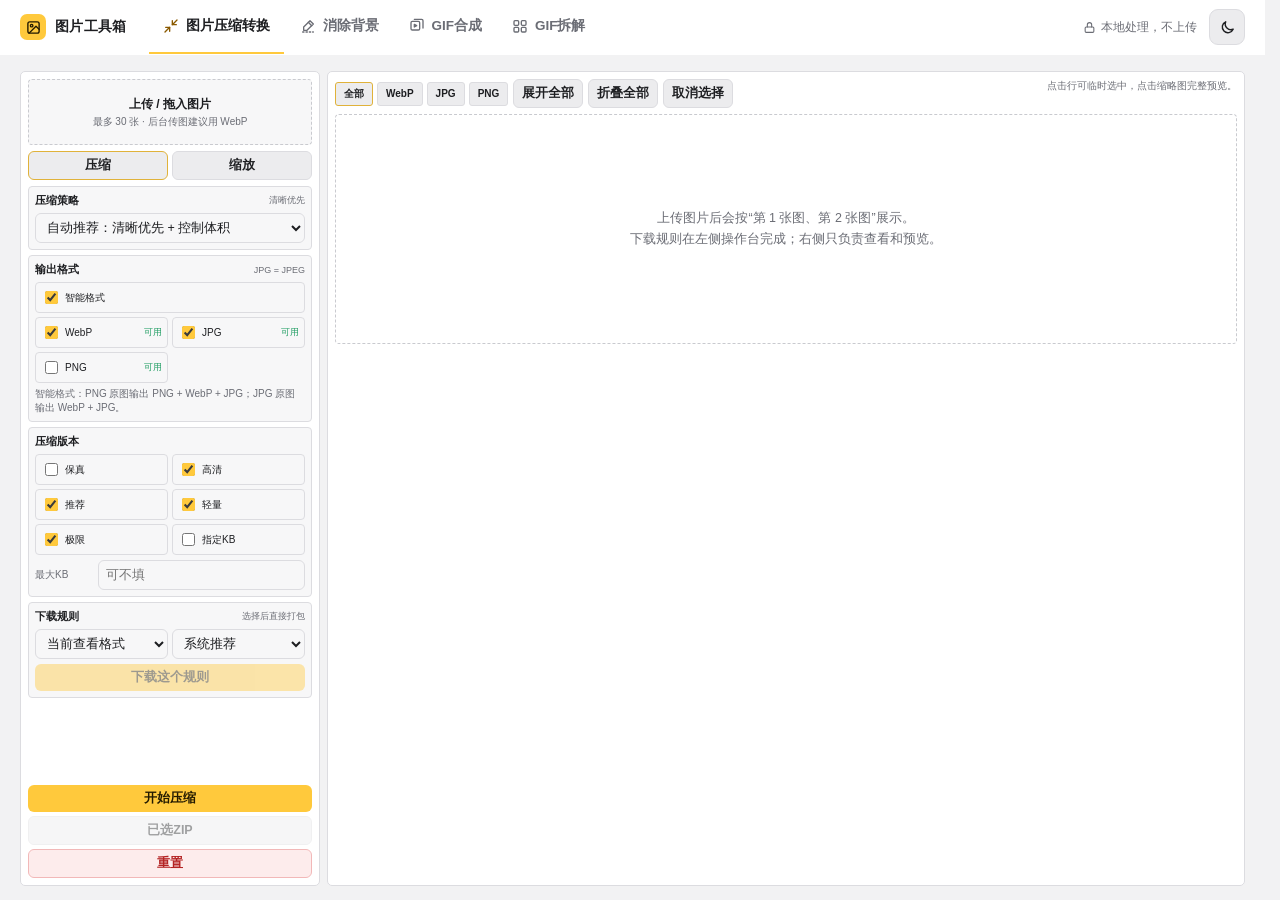
==== commit d789fc69: "Add files via upload" ====
--- a/public/compress/index.html
+++ b/public/compress/index.html
@@ -401,6 +401,7 @@
 
 /* ---- 和全站统一 ---- */
 body{padding:0 20px 14px;font-size:12.5px}
+@media(max-width:760px){ body{padding-bottom:130px} }
 .wrap{max-width:1440px}
 .wrap>.appbar{margin-bottom:10px}
 button{border-radius:6px}
@@ -413,7 +414,7 @@
 </head>
 <body>
 <div class="wrap">
-  <header class="appbar" data-active="compress"></header>
+  <header class="appbar" data-active="compress"></header><script>Site.mountNav()</script>
 
   <main id="app" class="app">
     <aside class="console">
--- a/public/assets/site.css
+++ b/public/assets/site.css
@@ -22,53 +22,52 @@
   color-scheme:light;
 }
 
-/* ---------------- 顶部：品牌 + 工具标签 ---------------- */
+/* 滚动条的位置始终预留：有没有滚动条，页面宽度都一样，切换时不会左右晃 */
+html{scrollbar-gutter:stable}
+
+/* ---------------- 顶部：品牌 + 工具标签（单行，54px） ---------------- */
 .appbar{
-  display:flex;align-items:flex-end;gap:22px;flex:none;
-  border-bottom:1px solid var(--edge);
-  margin:0 0 16px;padding:10px 0 0;
+  display:flex;align-items:center;gap:22px;flex:none;height:54px;
+  margin:0 0 16px;padding:0;
+  background:var(--panel);
+  /* 底色和底线铺满整个窗口宽度，内容仍和下面对齐 */
+  box-shadow:0 0 0 100vmax var(--panel),0 1px 0 100vmax var(--edge);
+  clip-path:inset(0 -100vmax -1px);
   font-family:-apple-system,BlinkMacSystemFont,"Segoe UI","PingFang SC","Microsoft YaHei",sans-serif;
   color:var(--ink);
 }
-.appbar .brand{display:flex;align-items:center;padding-bottom:20px;flex:none;white-space:nowrap}
-.appbar .brand b{font-size:16px;font-weight:700;letter-spacing:.4px}
+.appbar .brand{display:flex;align-items:center;gap:9px;flex:none;white-space:nowrap;font-size:14px;font-weight:700;letter-spacing:.3px}
+.appbar .logo{width:26px;height:26px;border-radius:7px;background:var(--hi);color:var(--on-hi);display:flex;align-items:center;justify-content:center}
+.appbar .logo svg{width:15px;height:15px}
 
-.tabs-app{display:flex;gap:4px;min-width:0;overflow-x:auto;scrollbar-width:none;margin-bottom:-1px}
+.tabs-app{display:flex;gap:2px;height:100%;min-width:0;overflow-x:auto;scrollbar-width:none}
 .tabs-app::-webkit-scrollbar{display:none}
 .tabs-app a{
-  position:relative;display:flex;align-items:center;gap:11px;flex:none;
-  padding:11px 20px 12px 14px;
-  border:1px solid transparent;border-bottom:0;border-radius:10px 10px 0 0;
-  color:var(--dim);text-decoration:none;
-  transition:background-color .15s,color .15s;
+  display:flex;align-items:center;gap:7px;flex:none;height:100%;padding:0 14px;
+  border-bottom:2px solid transparent;
+  color:var(--dim);text-decoration:none;font-size:13.5px;font-weight:600;white-space:nowrap;
+  transition:color .15s,border-color .15s;
 }
-.tabs-app a:hover{background:var(--panel);color:var(--ink)}
-.tabs-app a .ic{width:34px;height:34px;border-radius:9px;display:flex;align-items:center;justify-content:center;background:var(--raised);color:var(--ink);flex:none;transition:background-color .15s,color .15s}
-.tabs-app a .ic svg{width:19px;height:19px}
-.tabs-app a .t{display:flex;flex-direction:column;line-height:1.25}
-.tabs-app a .t b{font-size:15px;font-weight:650;color:inherit}
-.tabs-app a .t small{font-size:12px;color:var(--dim);margin-top:2px}
-.tabs-app a.on{background:var(--panel);border-color:var(--edge);color:var(--ink)}
-.tabs-app a.on::before{content:"";position:absolute;left:-1px;right:-1px;top:-1px;height:3px;border-radius:10px 10px 0 0;background:var(--hi)}
-.tabs-app a.on::after{content:"";position:absolute;left:0;right:0;bottom:-1px;height:1px;background:var(--panel)}
-.tabs-app a.on .ic{background:var(--hi);color:var(--on-hi)}
-.tabs-app a:focus-visible{outline:2px solid var(--hi);outline-offset:-2px}
+.tabs-app a svg{width:16px;height:16px;flex:none}
+.tabs-app a:hover{color:var(--ink)}
+.tabs-app a.on{color:var(--ink);border-bottom-color:var(--hi)}
+.tabs-app a.on svg{color:var(--hi)}
+:root[data-theme="light"] .tabs-app a.on svg{color:#8a5a00}
+.tabs-app a:focus-visible{outline:2px solid var(--hi);outline-offset:-4px;border-radius:6px}
 
-.appbar .side{margin-left:auto;padding-bottom:14px;display:flex;align-items:center;gap:14px}
-.appbar .local{display:flex;align-items:center;gap:6px;font-size:12px;color:var(--dim);white-space:nowrap}
-.appbar .local svg{width:14px;height:14px}
-@media (max-width:1100px){ .appbar .local{display:none} }
-.themeBtn{display:flex;align-items:center;gap:6px;border:1px solid var(--edge);background:var(--panel);color:var(--ink);
-  border-radius:8px;padding:6px 11px;font:500 13px/1.2 -apple-system,BlinkMacSystemFont,"PingFang SC","Microsoft YaHei",sans-serif;cursor:pointer;white-space:nowrap}
-.themeBtn:hover{border-color:var(--edge2)}
+.appbar .side{margin-left:auto;display:flex;align-items:center;gap:12px;flex:none}
+.appbar .local{display:flex;align-items:center;gap:5px;font-size:12px;color:var(--dim);white-space:nowrap}
+.appbar .local svg{width:13px;height:13px}
+.themeBtn{width:36px;height:36px;display:inline-flex;align-items:center;justify-content:center;flex:none;
+  border:1px solid var(--edge);background:transparent;color:var(--ink);border-radius:9px;padding:0;cursor:pointer}
+.themeBtn:hover{background:var(--raised)}
 .themeBtn:focus-visible{outline:2px solid var(--hi);outline-offset:2px}
-.themeBtn svg{width:15px;height:15px}
-@media (max-width:860px){
+.themeBtn svg{width:17px;height:17px}
+@media (max-width:1000px){ .appbar .local{display:none} }
+@media (max-width:720px){
   .appbar{gap:12px}
-    .tabs-app a{padding:9px 12px 10px 10px;gap:8px}
-  .tabs-app a .t small{display:none}
-  .tabs-app a .ic{width:28px;height:28px}
-  .themeBtn span{display:none}
+  .appbar .brand span.name{display:none}
+  .tabs-app a{padding:0 10px}
 }
 
 /* 页面之间传图时的提示条 */
@@ -78,7 +77,6 @@
   padding:9px 16px;border-radius:8px;box-shadow:0 8px 28px rgba(0,0,0,.45);
   transition:opacity .3s;
 }
-@media (prefers-reduced-motion:reduce){ .tabs-app a,.tabs-app a .ic,.handoffToast{transition:none} }
+@media (prefers-reduced-motion:reduce){ .tabs-app a,.handoffToast{transition:none} }
 
-:root[data-theme="light"] .tabs-app a.on .ic{color:var(--on-hi)}
 :root[data-theme="light"] .handoffToast{box-shadow:0 8px 28px rgba(0,0,0,.18)}
